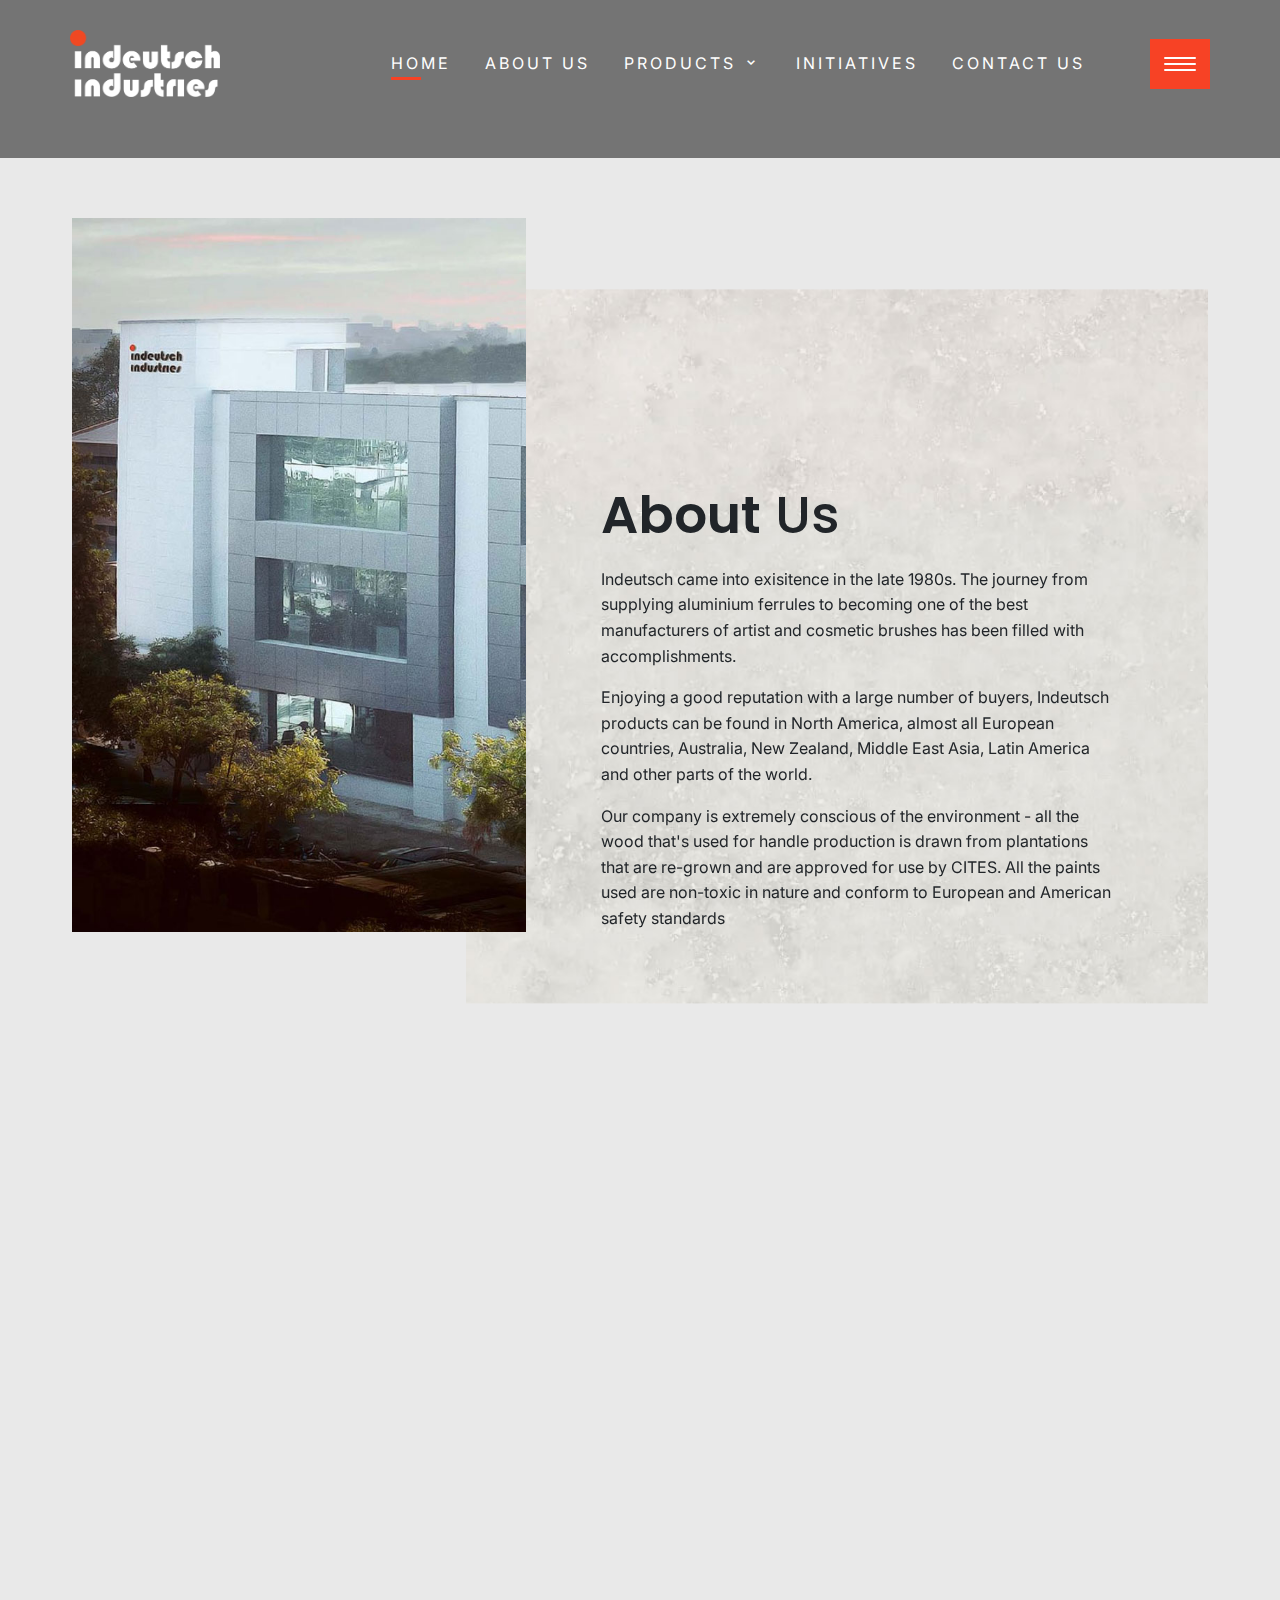
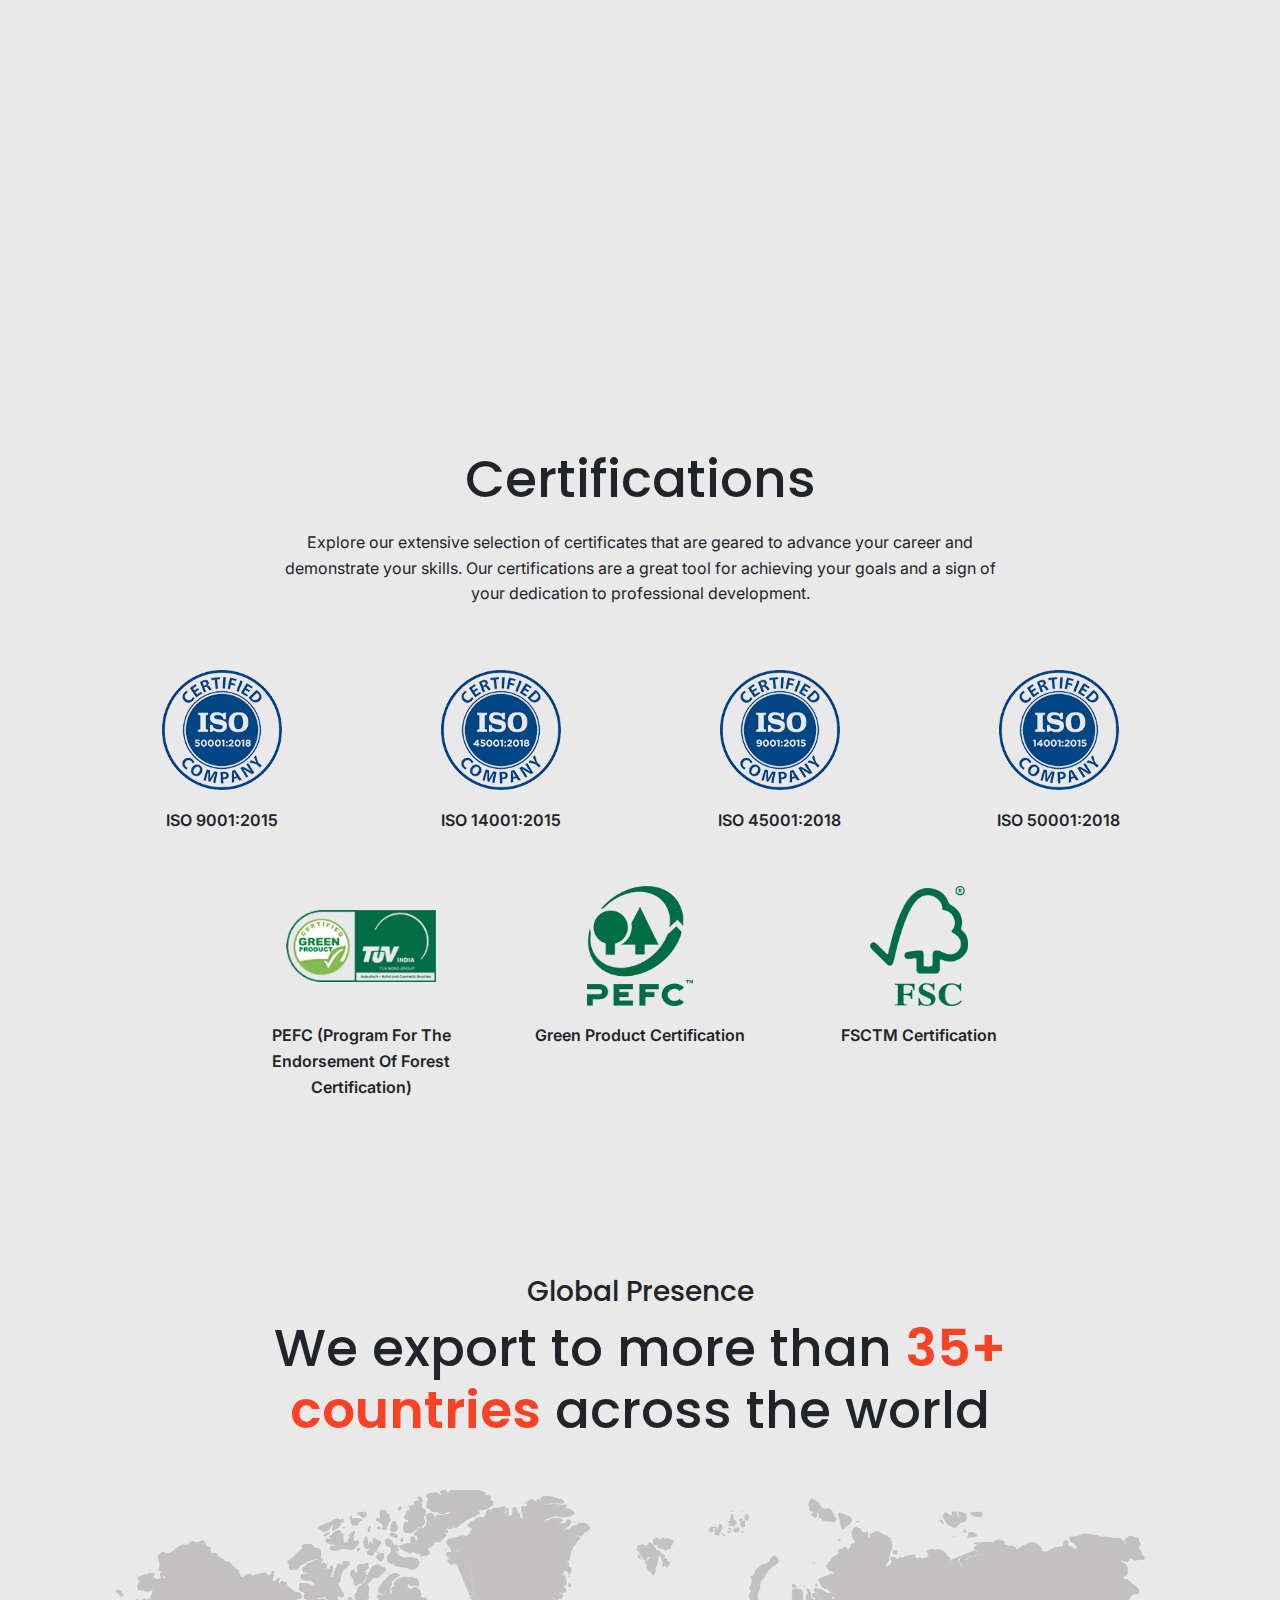
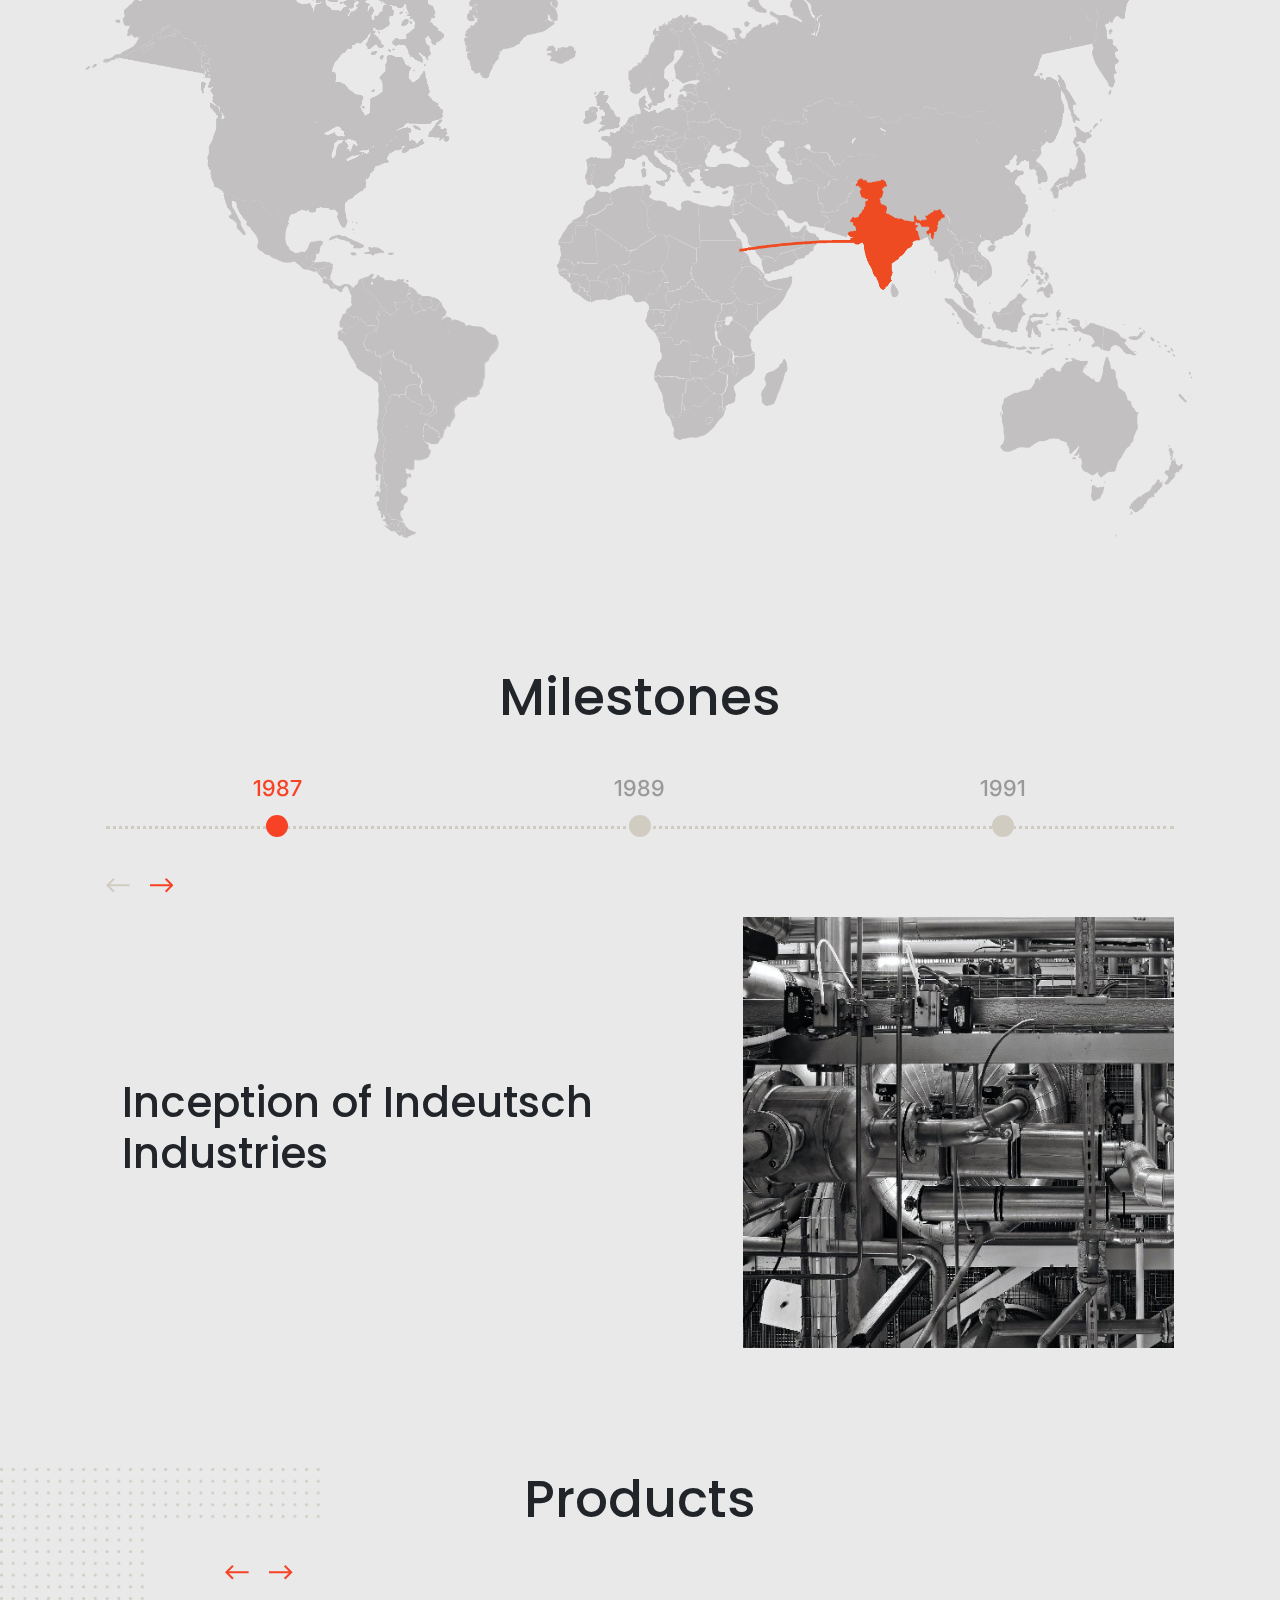
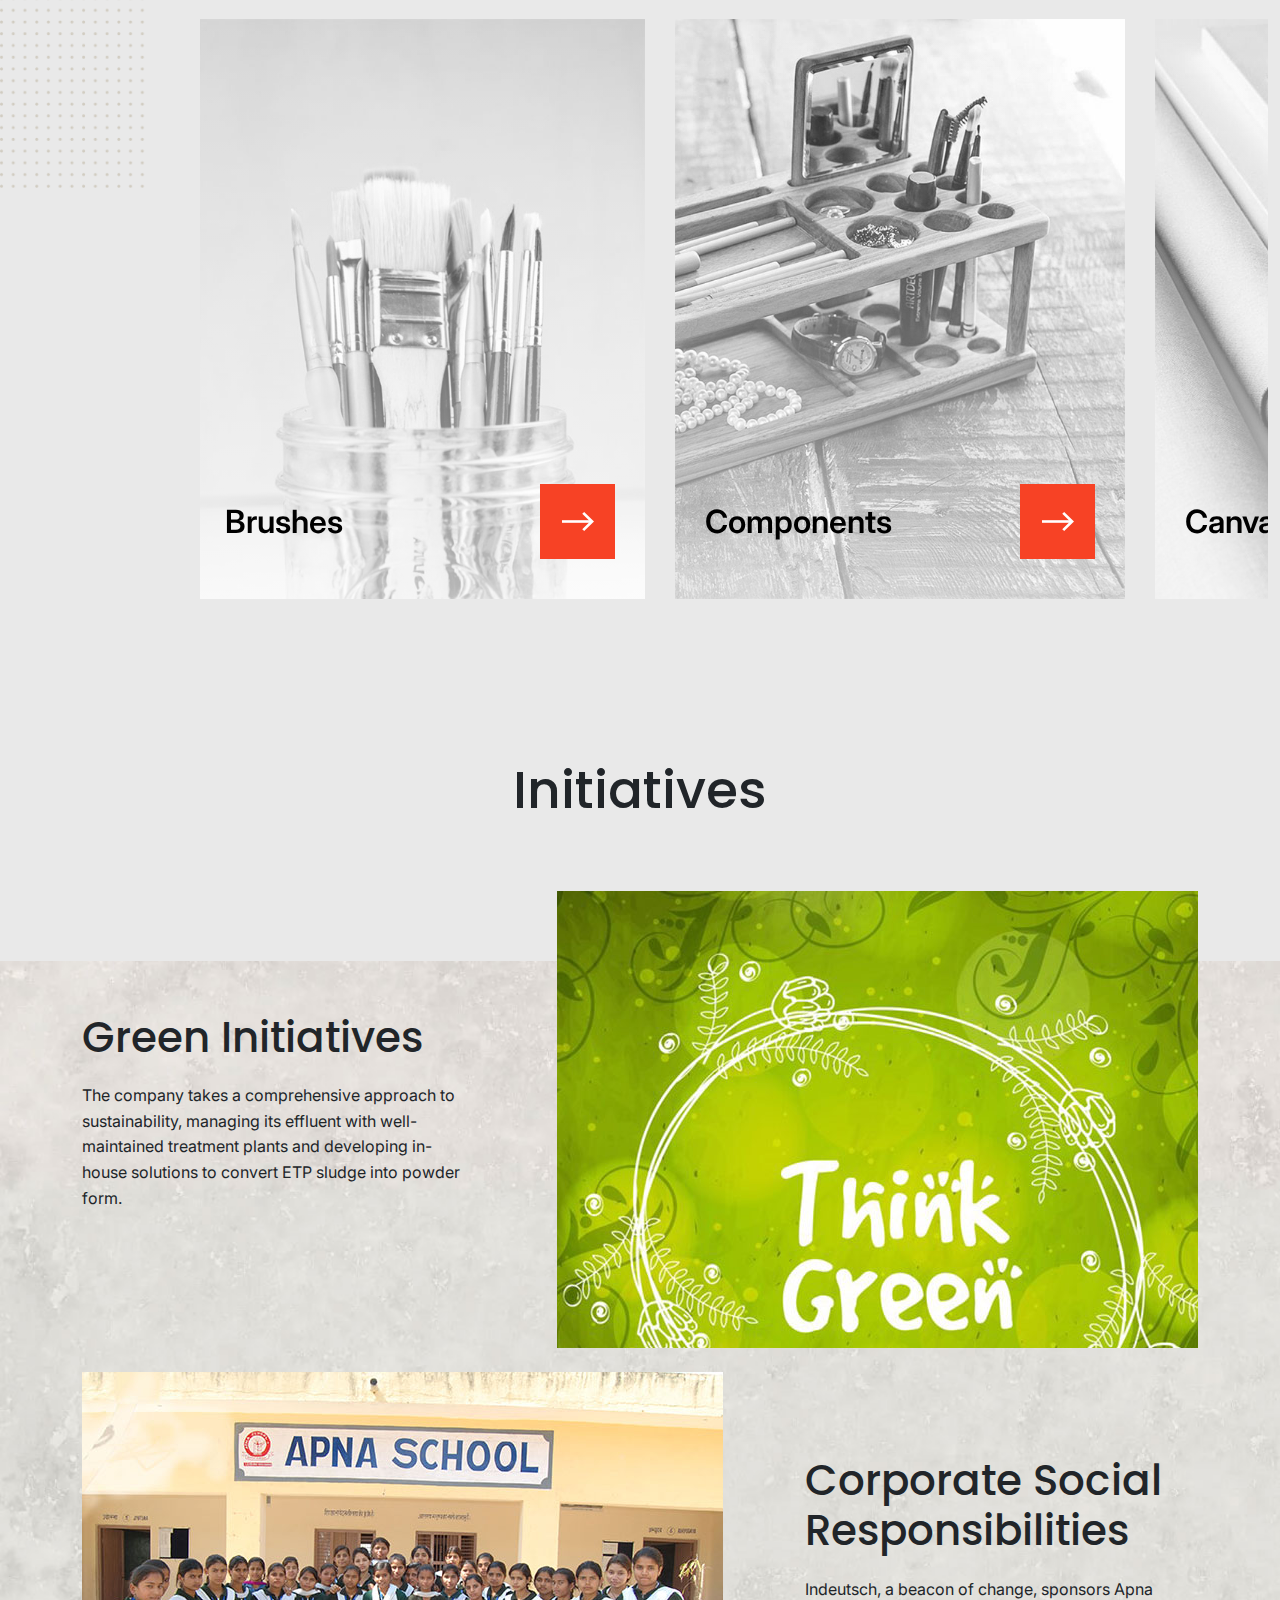
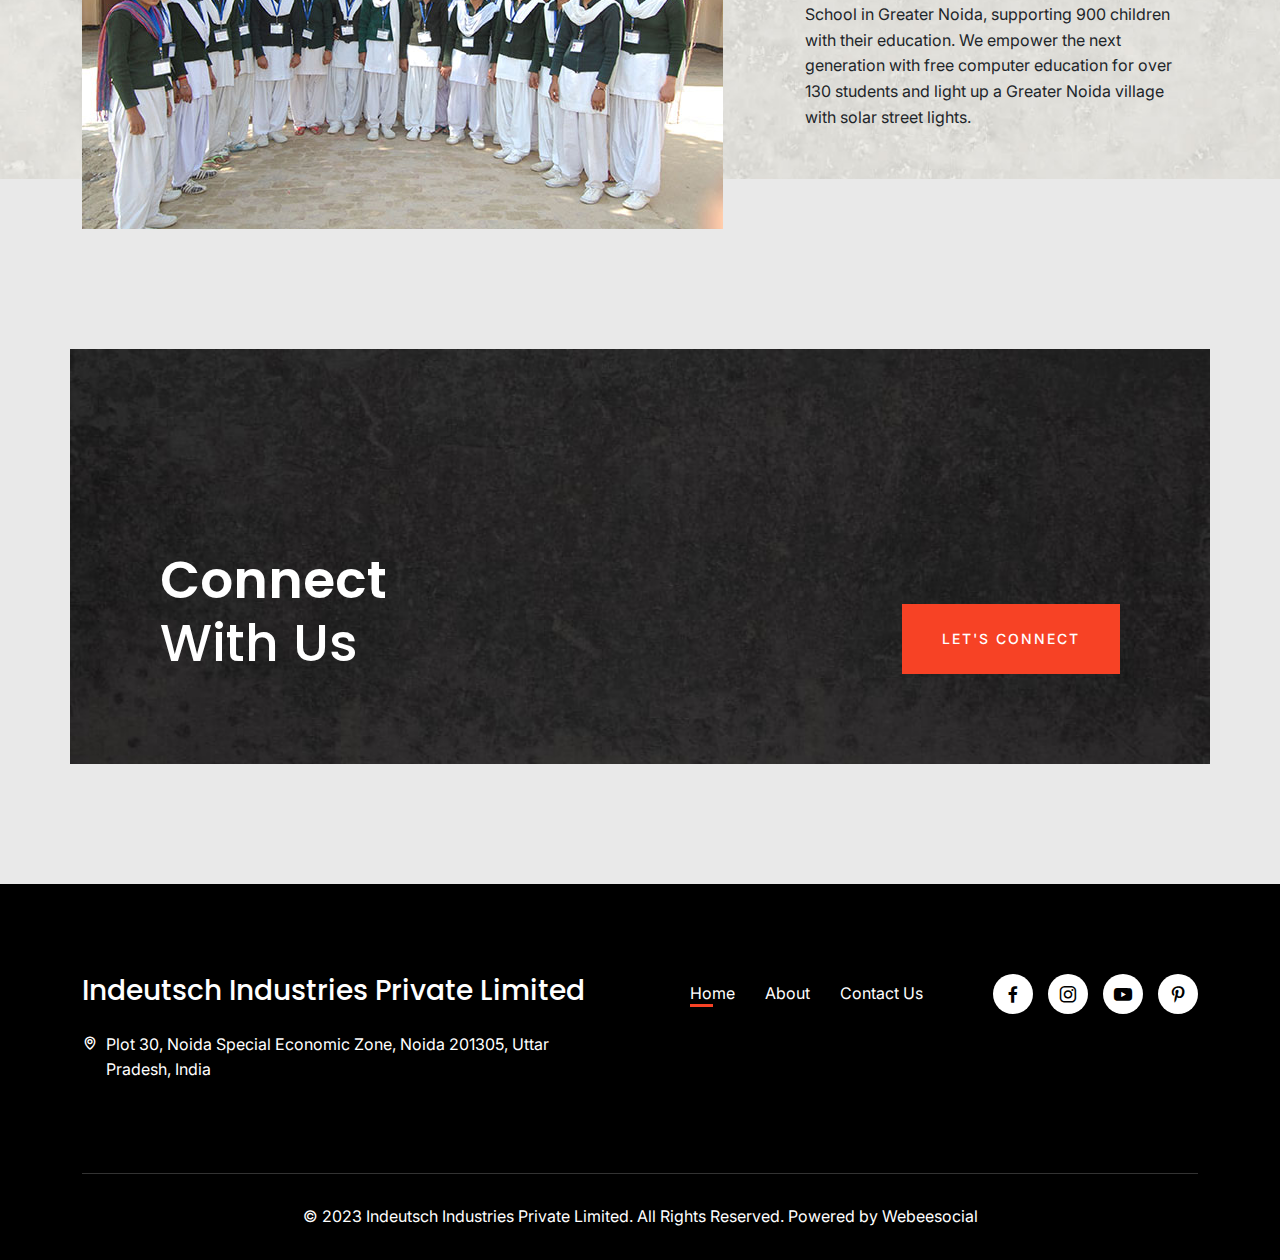
==== index.html @ 0ce848c9 "initial commit" ====
<!DOCTYPE html>
<html lang="en">
<head>
    <meta charset="UTF-8">
    <meta name="viewport" content="width=device-width, initial-scale=1.0">
    <title>Indeutsch</title>
    <meta name="description" content="">
    <meta name="keywords" content="">

    <!-- SOCIAL MEDIA META -->
    <meta property="og:description" content="Indeutsch">
    <meta property="og:image" content="">
    <meta property="og:site_name" content="Indeutsch">
    <meta property="og:title" content="Indeutsch">
    <meta property="og:type" content="website">
    <meta property="og:url" content="">

    <!-- FAVICON FILES -->
    <link href="ico/apple-touch-icon-144-precomposed.png" rel="apple-touch-icon" sizes="144x144">
    <link href="ico/apple-touch-icon-114-precomposed.png" rel="apple-touch-icon" sizes="114x114">
    <link href="ico/apple-touch-icon-72-precomposed.png" rel="apple-touch-icon" sizes="72x72">
    <link href="ico/apple-touch-icon-57-precomposed.png" rel="apple-touch-icon">
    <link href="ico/favicon.png" rel="shortcut icon">

    <!-- CSS FILES -->
    <link href='https://unpkg.com/boxicons@2.1.4/css/boxicons.min.css' rel='stylesheet'>
    <link rel="stylesheet" href="assets/css/fontawesome.min.css">
    <link rel="stylesheet" href="assets/css/odometer.min.css">
    <link rel="stylesheet" href="assets/css/fancybox.min.css">
    <link rel="stylesheet" href="assets/css/swiper.min.css">
    <link rel="stylesheet" href="assets/css/bootstrap.min.css">
    <link rel="stylesheet" href="assets/css/style.css">
    <link rel="stylesheet" href="assets/css/custom.css">

    <!-- Google Fonts -->
    <link href="https://fonts.googleapis.com/css2?family=Inter:wght@300;400;500;700;800&display=swap" rel="stylesheet">
    <link href="https://fonts.googleapis.com/css2?family=Poppins:wght@300;400;500;600;700&display=swap" rel="stylesheet">

</head>
<body class="alith-magic-cursor navbar-overlap">
    <!-- Preloader -->
    <div class="preloader d-none" id="preloader">
        <svg viewBox="0 0 1920 1080" preserveAspectRatio="none" version="1.1"><path d="M0,0 C305.333333,0 625.333333,0 960,0 C1294.66667,0 1614.66667,0 1920,0 L1920,1080 C1614.66667,1080 1294.66667,1080 960,1080 C625.333333,1080 305.333333,1080 0,1080 L0,0 Z"></path></svg>
        <div class="inner">
            <canvas class="progress-bar" id="progress-bar" width="200" height="200"></canvas>
            <figure><img src="assets/images/preloader.png" alt="Image"></figure>
            <small>Loading...</small>
        </div>
    </div>

    <!-- Page Transition -->
    <div class="page-transition">
        <svg viewBox="0 0 1920 1080" preserveAspectRatio="none" version="1.1"><path d="M0,0 C305.333333,0 625.333333,0 960,0 C1294.66667,0 1614.66667,0 1920,0 L1920,1080 C1614.66667,980 1294.66667,930 960,930 C625.333333,930 305.333333,980 0,1080 L0,0 Z"></path></svg>
    </div>

    <!-- Cursors -->
    <div class="cursor">
        <span class="play">
            <img src="assets/svg/cursor-play.svg" alt="Indeutsch">
            <span>Play</span>
        </span>
        <span class="drag">
            <img src="assets/svg/cursor-drag.svg" alt="Indeutsch">
            <span>Drag</span>
        </span>
        <span class="view">
            <img src="assets/svg/cursor-view.svg" alt="Indeutsch">
            <span>View</span>
        </span>
    </div>

        <!-- Page Main Body -->
        <div class="section-wrapper">

            <!-- Sidebar -->
            <aside class="sidebar-widget">
                <!-- SVG Full Page BG -->
                <svg viewBox="0 0 600 1080" preserveAspectRatio="none" version="1.1"><path d="M540,1080H0V0h540c0,179.85,0,359.7,0,539.54C540,719.7,540,899.85,540,1080z"></path></svg>

                <!-- Site Logo -->
                <figure class="logo"> <img src="assets/images/logo-light.png" alt="Image"></figure>
                
                <!-- Sidebar Content Body -->
                <div class="inner">

                    <!-- Sidebar Content Widget -->
                    <div class="widget">
                        <figure class="mb-5"><img src="assets/images/overview_profile.jpg" alt="Image"></figure>
                        <h5>Premier Private Label Manufacturer</h5>
                        <p>Indeutsch is an established manufacturing business that has been developing, producing, and supplying high-quality art and cosmetic products and components for the last 35 years.</p>
                    </div>

                    <!-- Sidebar Get In Touch -->
                    <div class="widget">
                        <h6 class="widget-title">Follow Us</h6>
                        <ul class="social_icons justify-content-end">
                            <li><a href="#"><i class='bx bxl-facebook'></i></a></li>
                            <li><a href="#"><i class='bx bxl-instagram'></i></a></li>
                            <li><a href="#"><i class='bx bxl-youtube' ></i></a></li>
                            <li><a href="#"><i class='bx bxl-pinterest-alt' ></i></a></li>
                        </ul>
                    </div>
                </div>

                <!-- Display On Mobile -->
                <div class="display-mobile">
                    <!-- Site Mobile Menu -->
                    <div class="site-menu">
                        <ul>
                            <li><a href="visit.html">Visit</a></li>
                            <li><a href="exhibitions.html">Exhibitions</a></li>
                            <li><a href="collections.html">Collections</a></li>
                            <li><a href="about.html">About</a></li>
                            <li><a href="contact.html">Contact</a></li>
                        </ul>
                    </div>
                </div>
            </aside>

            <!-- Header Navbar -->
            <header>
                <div class="container position-relative">
                    <nav class="navbar">
                    
                        <!-- Logo -->
                        <div class="logo">
                            <a href="index.html">
                                <img src="assets/images/logo-light.png" class="logo-light" alt="Image">
                                <img src="assets/images/logo-dark.png" class="logo-dark" alt="Image">
                            </a>
                        </div>
                        
                        <!-- Site Menu -->
                        <div class="site-menu text-sm-end">
                            <ul>
                                <li><a class="active" href="index.html">Home</a></li>
                                <li><a href="about.html">About Us</a></li>
                                <li class="site-dropdown"><a href="#">Products <span class="bx bx-chevron-down"></span></a>
                                    <div class="site-submenu">
                                       <ul>
                                        <li><a href="brushes.html">Brushes</a></li>
                                        <li><a href="components.html">Components</a></li>
                                        <li><a href="artistcanvas.html">Artist Canvas</a></li>
                                        <li><a href="printingcanvas.html">Printing Canvas</a></li>
                                        <li><a href="artaccessories.html">Art Accessories</a></li>
                                       </ul>
                                    </div>
                                </li>
                                <li><a href="Initiatives.html">Initiatives</a></li>
                                <li><a href="contact.html">Contact Us</a></li>
                            </ul>
                        </div>
    
                        <!-- Hamburger Menu -->
                        <div class="hamburger-menu">
                            <svg class="hamburger" width="30" height="30" viewBox="0 0 30 30">
                                <path class="line line-top" d="M0,9h30" />
                                <path class="line line-center" d="M0,15h30" />
                                <path class="line line-bottom" d="M0,21h30" />
                            </svg>
                        </div>
                    </nav>  
                </div>  
            </header>
            
            <!-- Hero Section -->
            <section>
                <div class="hero-video">
                    <video width="100%" playsinline="" autoplay="" muted="" loop="" poster=""><source src="assets/videos/demo2.mp4" type="video/mp4"></video>
                    <div class="bg-overlay opc_05"></div>
                    <div class="hero-content" data-scroll data-scroll-speed="-1">
                        <div class="container">
                            <svg width="580" height="400" class="svg-morph">
                                <path id="svg_morph" d="m261,30.4375c0,0 114,6 151,75c37,69 37,174 6,206.5625c-31,32.5625 -138,11.4375 -196,-19.5625c-58,-31 -86,-62 -90,-134.4375c12,-136.5625 92,-126.5625 129,-127.5625z" />
                            </svg>
                            <div class="hero-content-wrap">
                                <h2 class="title-big font-weight-300 mb-4">Premier Private <span class="d-lg-block">Label <b>Manufacturer</b></span></h2>
                                <h4 class="font-weight-300">Where technology transforms ideas into art.</h4>
                            </div>
                        </div>
                    </div>
                </div>
            </section>

            <!-- Overview Section -->
            <section class="overview-pin">
                <div class="container-fluid">
                    <div class="overview-sec">
                        <div class="overview-sec-wrap">
                            <div class="overview-sec-img">
                                <div class="overview-sec-img-profile">
                                    <figure class="mb-0">
                                        <img src="assets/images/overview_profile2.jpg" class="overview-cover" alt="Image">
                                    </figure>
                                </div>
                                <div class="overview-sec-bg-overlay"></div>
                                <div class="usp-counters">
                                    <ul class="list-style-none text-center">
                                        <li>
                                            <div>
                                                <h2><b>2.5</b> MILLION</h2>
                                                <h5>BRUSHES PER MONTH</h5>
                                            </div>
                                        </li>
                                        <li>
                                            <div>
                                                <h2><b>5</b> MILLION</h2>
                                                <h5>FERRULES PER MONTH</h5>
                                            </div>
                                        </li>
                                        <li>
                                            <div>
                                                <h2><b>0.2</b> MILLION</h2>
                                                <h5>LINEAR METERS OF CANVAS PRIMING PER MONTH</h5>
                                            </div>
                                        </li>
                                    </ul>
                                </div>
                            </div>
                            <div class="overview-sec-content">
                                <div class="overview-sec-content-bg"></div>
                                <div class="overview-sec-content-wrap">
                                    <h2 class="overview-sec-content-wrap-title title-wrap-20"><b>About</b> Us</h2>
                                    <div class="overview-sec-content-wrap-text">
                                        <p>Indeutsch came into exisitence in the late 1980s. The journey from supplying aluminium ferrules to becoming one of the best manufacturers of artist and cosmetic brushes has been filled with accomplishments.</p>
                                        <p>Enjoying a good reputation with a large number of buyers, Indeutsch products can be found in North America, almost all European countries, Australia, New Zealand, Middle East Asia, Latin America and other parts of the world. </p>
                                        <p class="mb-0">Our company is extremely conscious of the environment - all the wood that's used for handle production is drawn from plantations that are re-grown and are approved for use by CITES. All the paints used are non-toxic in nature and conform to European and American safety standards</p>
                                    </div>
                                </div>
                            </div>
                        </div>
                    </div>
                </div>
            </section>

            <!-- Certifications -->
            <section class="certifications-sec">
                <div class="container">
                    <div class="row">
                        <div class="col-xl-8 col-lg-9 col-md-10 mx-auto text-center title-wrap-20">
                            <h2 class="title-wrap-20">Certifications</h2>
                            <p>Explore our extensive selection of certificates that are geared to advance your career and demonstrate your skills. Our certifications are a great tool for achieving your goals and a sign of your dedication to professional development.</p>
                        </div>
                        <div class="col-12">
                            <ul class="certifications-icons list-style-none">

                                <!-- Certificate 1 -->
                                <li>
                                    <div class="certifications-icons-item">
                                        <img src="assets/images/certifications/certificate_1.png" alt="Certificate">
                                        <a class="certifications-btn" href="#" data-bs-toggle="modal" data-bs-target="#exampleModal" data-pdf-url="assets/pdf/ISO_9001_2015.pdf"><i class='bx bx-link-external'></i></a>
                                    </div>
                                    <div class="font-weight-600">ISO 9001:2015</div>
                                    <a class="custom-link certifications-btn-view d-md-none" href="#" data-bs-toggle="modal" data-bs-target="#exampleModal" data-pdf-url="assets/pdf/ISO_9001_2015.pdf">View</a>
                                </li>

                                <!-- Certificate 2 -->
                                <li>
                                    <div class="certifications-icons-item">
                                        <img src="assets/images/certifications/certificate_2.png" alt="Certificate">
                                        <a class="certifications-btn" href="#" data-bs-toggle="modal" data-bs-target="#exampleModal" data-pdf-url="assets/pdf/ISO_14001_2015.pdf"><i class='bx bx-link-external'></i></a>
                                    </div>
                                    <div class="font-weight-600">ISO 14001:2015</div>
                                    <a class="custom-link d-md-none" href="#" data-bs-toggle="modal" data-bs-target="#exampleModal" data-pdf-url="assets/pdf/ISO_14001_2015.pdf">View</a>
                                </li>

                                <!-- Certificate 3 -->
                                <li>
                                    <div class="certifications-icons-item">
                                        <img src="assets/images/certifications/certificate_3.png" alt="Certificate">
                                        <a class="certifications-btn" href="#" data-bs-toggle="modal" data-bs-target="#exampleModal" data-pdf-url="assets/pdf/ISO_45001_2018_NEW_CERTIFICATE_for_6_sites.pdf"><i class='bx bx-link-external'></i></a>
                                    </div>
                                    <div class="font-weight-600">ISO 45001:2018</div>
                                    <a class="custom-link d-md-none" href="#" data-bs-toggle="modal" data-bs-target="#exampleModal" data-pdf-url="assets/pdf/ISO_45001_2018_NEW_CERTIFICATE_for_6_sites.pdf">View</a>
                                </li>

                                <!-- Certificate 4 -->
                                <li>
                                    <div class="certifications-icons-item">
                                        <img src="assets/images/certifications/certificate_4.png" alt="Certificate">
                                        <a class="certifications-btn" href="#" data-bs-toggle="modal" data-bs-target="#exampleModal" data-pdf-url="assets/pdf/ENMS_715868-001.pdf"><i class='bx bx-link-external'></i></a>
                                    </div>
                                    <div class="font-weight-600">ISO 50001:2018</div>
                                    <a class="custom-link d-md-none" href="#" data-bs-toggle="modal" data-bs-target="#exampleModal" data-pdf-url="assets/pdf/ENMS_715868-001.pdf">View</a>
                                </li>

                                <!-- Certificate 5 -->
                                <li>
                                    <div class="certifications-icons-item">
                                        <img src="assets/images/certifications/certificate_5.png" alt="Certificate">
                                        <a class="certifications-btn" href="#" data-bs-toggle="modal" data-bs-target="#exampleModal" data-pdf-url="assets/pdf/Green_Product_Certificate-Indeutsch-05082023.pdf"><i class='bx bx-link-external'></i></a>
                                    </div>
                                    <div class="font-weight-600">PEFC (Program For The Endorsement Of Forest Certification)</div>
                                    <a class="custom-link d-md-none" href="#" data-bs-toggle="modal" data-bs-target="#exampleModal" data-pdf-url="assets/pdf/Green_Product_Certificate-Indeutsch-05082023.pdf">View</a>
                                </li>

                                <!-- Certificate 6 -->
                                <li>
                                    <div class="certifications-icons-item">
                                        <img src="assets/images/certifications/certificate_6.png" alt="Certificate">
                                        <a class="certifications-btn" href="#" data-bs-toggle="modal" data-bs-target="#exampleModal" data-pdf-url="assets/pdf/INDEUTSCH_PEFC_CERTIFICATE.pdf"><i class='bx bx-link-external'></i></a>
                                    </div>
                                    <div class="font-weight-600">Green Product Certification</div>
                                    <a class="custom-link d-md-none" href="#" data-bs-toggle="modal" data-bs-target="#exampleModal" data-pdf-url="assets/pdf/INDEUTSCH_PEFC_CERTIFICATE.pdf">View</a>
                                </li>

                                <!-- Certificate 7 -->
                                <li>
                                    <div class="certifications-icons-item">
                                        <img src="assets/images/certifications/certificate_7.png" alt="Certificate">
                                        <a class="certifications-btn" href="#" data-bs-toggle="modal" data-bs-target="#exampleModal" data-pdf-url="assets/pdf/Indeutsch_Industries_Private_Limited_FSC_COC_Certificate_13_6_2022.pdf"><i class='bx bx-link-external'></i></a>
                                    </div>
                                    <div class="font-weight-600">FSCTM Certification</div>
                                    <a class="custom-link d-md-none" href="#" data-bs-toggle="modal" data-bs-target="#exampleModal" data-pdf-url="assets/pdf/Indeutsch_Industries_Private_Limited_FSC_COC_Certificate_13_6_2022.pdf">View</a>
                                </li>
                            </ul>
                        </div>
                    </div>
                </div>
            </section>

            <!-- Global Presence -->
            <section class="sec-space pt-0">
                <div class="container">
                    <div class="row">
                        <div class="col-lg-9 col-md-10 mx-auto text-center title-wrap-40">
                            <h5>Global Presence</h5>
                            <h2>We export to more than <b class="text-accent">35+ countries</b> across the world</h2>
                        </div>
                        <div class="col-12 text-center">
                            <img src="assets/images/global_map.gif" width="1200" alt="Global Presence | Indeutsch">
                        </div>
                    </div>
                </div>
            </section>

            <!-- Milestones -->
            <section class="story-sec sec-space pt-0">
                <div class="container">
                    <div class="row">
                        <div class="col-12 text-center title-wrap-40">
                            <h2>Milestones</h2>
                        </div>
                    </div>
                    <div class="row">
                        <div class="col-12">
                            <!-- Story Slider -->
                            <div class="story-slider">
                                <div class="container">
                                    <div class="swiper story-years swiper-slider-overflow">
                                        <div class="swiper-wrapper">
                                            <div class="swiper-slide"><div>1987</div></div>
                                            <div class="swiper-slide"><div>1989</div></div>
                                            <div class="swiper-slide"><div>1991</div></div>
                                            <div class="swiper-slide"><div>1993</div></div>
                                            <div class="swiper-slide"><div>1995</div></div>
                                            <div class="swiper-slide"><div>1997</div></div>
                                            <div class="swiper-slide"><div>2002</div></div>
                                            <div class="swiper-slide"><div>2004</div></div>
                                            <div class="swiper-slide"><div>2009</div></div>
                                            <div class="swiper-slide"><div>2010</div></div>
                                            <div class="swiper-slide"><div>2014</div></div>
                                            <div class="swiper-slide"><div>2016</div></div>
                                            <div class="swiper-slide"><div>2017</div></div>
                                            <div class="swiper-slide"><div>2020</div></div>
                                            <div class="swiper-slide"><div>2022</div></div>
                                            <div class="swiper-slide"><div>2023</div></div>
                                        </div>
                                    </div>
                                    <div class="swiper story-slider-main swiper-slider-overflow">
                                        <div class="slider-nav-style">
                                            <div class="button-prev slide-left">
                                                <svg xmlns="http://www.w3.org/2000/svg" width="23.614" height="14.498" viewBox="0 0 23.614 14.498"><g id="Component_47_37" data-name="Component 47 – 37" transform="translate(1.414 0.707)">    <g id="Group_1246" data-name="Group 1246" transform="translate(302.271 44.042) rotate(180)"><path id="Path_5233" data-name="Path 5233" d="M4819.182-4136.214l-6.542-6.542,6.542-6.542" transform="translate(5114.91 -4105.256) rotate(180)" fill="none" stroke="#F74225" stroke-miterlimit="10" stroke-width="2"></path><path id="Path_5234" data-name="Path 5234" d="M302.266,37.5H280.607" transform="translate(-0.537)" fill="none" stroke="#F74225" stroke-width="2"></path></g></g></svg>
                                            </div>
                                            <div class="button-next slide-right">
                                                <svg xmlns="http://www.w3.org/2000/svg" width="23.614" height="14.498" viewBox="0 0 23.614 14.498">  <g id="Component_47_87" data-name="Component 47 – 87" transform="translate(22.2 13.791) rotate(180)">    <g id="Group_1246" data-name="Group 1246" transform="translate(302.271 44.042) rotate(180)">      <path id="Path_5233" data-name="Path 5233" d="M4819.182-4136.214l-6.542-6.542,6.542-6.542" transform="translate(5114.91 -4105.256) rotate(180)" fill="none" stroke="#F74225" stroke-miterlimit="10" stroke-width="2"></path>      <path id="Path_5234" data-name="Path 5234" d="M302.266,37.5H280.607" transform="translate(-0.537)" fill="none" stroke="#F74225" stroke-width="2"></path>    </g>  </g></svg>
                                            </div>
                                        </div>
                                        <div class="swiper-wrapper">
                                            <!-- 1987 -->
                                            <div class="swiper-slide">
                                                <div class="row align-items-center">
                                                    <div class="col-md-6">
                                                        <div class="story-slider-content ps-lg-3 text-center text-md-start">
                                                            <h3>Inception of Indeutsch Industries</h3>
                                                        </div>
                                                    </div>
                                                    <div class="col-md-1"></div>
                                                    <div class="col-md-5 text-md-end">
                                                        <img src="assets/images/story_year.jpg" alt="Indeutsch | Story Image">
                                                    </div>
                                                </div>
                                            </div>
                                            <!-- 1989 -->
                                            <div class="swiper-slide">
                                                <div class="row align-items-center">
                                                    <div class="col-md-6">
                                                        <div class="story-slider-content ps-lg-3 text-center text-md-start">
                                                            <h3 class="ps-md-3">Manufacturing of aluminium ferrules</h3>
                                                        </div>
                                                    </div>
                                                    <div class="col-md-1"></div>
                                                    <div class="col-md-5 text-md-end">
                                                        <img src="assets/images/story_year.jpg" alt="Indeutsch | Story Image">
                                                    </div>
                                                </div>
                                            </div>
                                            <!-- 1991 -->
                                            <div class="swiper-slide">
                                                <div class="row align-items-center">
                                                    <div class="col-md-6">
                                                        <div class="story-slider-content ps-lg-3 text-center text-md-start">
                                                            <h3 class="ps-md-3">Manufacturing of brass ferrules</h3>
                                                        </div>
                                                    </div>
                                                    <div class="col-md-1"></div>
                                                    <div class="col-md-5 text-md-end">
                                                        <img src="assets/images/story_year.jpg" alt="Indeutsch | Story Image">
                                                    </div>
                                                </div>
                                            </div>
                                            <!-- 1993 -->
                                            <div class="swiper-slide">
                                                <div class="row align-items-center">
                                                    <div class="col-md-6">
                                                        <div class="story-slider-content ps-lg-3 text-center text-md-start">
                                                            <h3 class="ps-md-3">Manufacturing of school brushes</h3>
                                                        </div>
                                                    </div>
                                                    <div class="col-md-1"></div>
                                                    <div class="col-md-5 text-md-end">
                                                        <img src="assets/images/story_year.jpg" alt="Indeutsch | Story Image">
                                                    </div>
                                                </div>
                                            </div>
                                            <!-- 1995 -->
                                            <div class="swiper-slide">
                                                <div class="row align-items-center">
                                                    <div class="col-md-6">
                                                        <div class="story-slider-content ps-lg-3 text-center text-md-start">
                                                            <h3 class="ps-md-3">Manufacturing of artist brushes</h3>
                                                        </div>
                                                    </div>
                                                    <div class="col-md-1"></div>
                                                    <div class="col-md-5 text-md-end">
                                                        <img src="assets/images/story_year.jpg" alt="Indeutsch | Story Image">
                                                    </div>
                                                </div>
                                            </div>
                                            <!-- 1997 -->
                                            <div class="swiper-slide">
                                                <div class="row align-items-center">
                                                    <div class="col-md-6">
                                                        <div class="story-slider-content ps-lg-3 text-center text-md-start">
                                                            <h3 class="ps-md-3">Manufacturing of cosmetic brushes</h3>
                                                        </div>
                                                    </div>
                                                    <div class="col-md-1"></div>
                                                    <div class="col-md-5 text-md-end">
                                                        <img src="assets/images/story_year.jpg" alt="Indeutsch | Story Image">
                                                    </div>
                                                </div>
                                            </div>
                                            <!-- 2002 -->
                                            <div class="swiper-slide">
                                                <div class="row align-items-center">
                                                    <div class="col-md-6">
                                                        <div class="story-slider-content ps-lg-3 text-center text-md-start">
                                                            <h3 class="ps-md-3">Legacy and Innovation</h3>
                                                            <ul class="list-style list-style-none list-style-spacing_0 mt-4">
                                                                <li class="font-size-md">Takeover of Grumbacher USA business</li>
                                                                <li class="font-size-md">Launch of Cotton Canvas products</li>
                                                            </ul>
                                                        </div>
                                                    </div>
                                                    <div class="col-md-1"></div>
                                                    <div class="col-md-5 text-md-end">
                                                        <img src="assets/images/story_year.jpg" alt="Indeutsch | Story Image">
                                                    </div>
                                                </div>
                                            </div>
                                            <!-- 2004 -->
                                            <div class="swiper-slide">
                                                <div class="row align-items-center">
                                                    <div class="col-md-6">
                                                        <div class="story-slider-content ps-lg-3 text-center text-md-start">
                                                            <h3 class="ps-md-3">Commissioned high grade Interlocked Artist Brushes</h3>
                                                        </div>
                                                    </div>
                                                    <div class="col-md-1"></div>
                                                    <div class="col-md-5 text-md-end">
                                                        <img src="assets/images/story_year.jpg" alt="Indeutsch | Story Image">
                                                    </div>
                                                </div>
                                            </div>
                                            <!-- 2009 -->
                                            <div class="swiper-slide">
                                                <div class="row align-items-center">
                                                    <div class="col-md-6">
                                                        <div class="story-slider-content ps-lg-3 text-center text-md-start">
                                                            <h3 class="ps-md-3">Elevating Artistry</h3>
                                                            <ul class="list-style list-style-none list-style-spacing_0 mt-4">
                                                                <li class="font-size-md">Introduction of Linen Canvas</li>
                                                                <li class="font-size-md">Introduced Brass lacquered ferrules</li>
                                                            </ul>
                                                        </div>
                                                    </div>
                                                    <div class="col-md-1"></div>
                                                    <div class="col-md-5 text-md-end">
                                                        <img src="assets/images/story_year.jpg" alt="Indeutsch | Story Image">
                                                    </div>
                                                </div>
                                            </div>
                                            <!-- 2010-->
                                            <div class="swiper-slide">
                                                <div class="row align-items-center">
                                                    <div class="col-md-6">
                                                        <div class="story-slider-content ps-lg-3 text-center text-md-start">
                                                            <h3 class="ps-md-3">Development of Spline Stretched Canvas</h3>
                                                        </div>
                                                    </div>
                                                    <div class="col-md-1"></div>
                                                    <div class="col-md-5 text-md-end">
                                                        <img src="assets/images/story_year.jpg" alt="Indeutsch | Story Image">
                                                    </div>
                                                </div>
                                            </div>
                                            <!-- 2014 -->
                                            <div class="swiper-slide">
                                                <div class="row align-items-center">
                                                    <div class="col-md-6">
                                                        <div class="story-slider-content ps-lg-3 text-center text-md-start">
                                                            <h3 class="ps-md-3">Commenced brush bag/cases & Apron</h3>
                                                        </div>
                                                    </div>
                                                    <div class="col-md-1"></div>
                                                    <div class="col-md-5 text-md-end">
                                                        <img src="assets/images/story_year.jpg" alt="Indeutsch | Story Image">
                                                    </div>
                                                </div>
                                            </div>
                                            <!-- 2016 -->
                                            <div class="swiper-slide">
                                                <div class="row align-items-center">
                                                    <div class="col-md-6">
                                                        <div class="story-slider-content ps-lg-3 text-center text-md-start">
                                                            <h3 class="ps-md-3">Commissioned in house product testing laboratory</h3>
                                                        </div>
                                                    </div>
                                                    <div class="col-md-1"></div>
                                                    <div class="col-md-5 text-md-end">
                                                        <img src="assets/images/story_year.jpg" alt="Indeutsch | Story Image">
                                                    </div>
                                                </div>
                                            </div>
                                            <!-- 2017 -->
                                            <div class="swiper-slide">
                                                <div class="row align-items-center">
                                                    <div class="col-md-6">
                                                        <div class="story-slider-content ps-lg-3 text-center text-md-start">
                                                            <h3 class="ps-md-3">Launched Painting knives</h3>
                                                        </div>
                                                    </div>
                                                    <div class="col-md-1"></div>
                                                    <div class="col-md-5 text-md-end">
                                                        <img src="assets/images/story_year.jpg" alt="Indeutsch | Story Image">
                                                    </div>
                                                </div>
                                            </div>
                                            <!-- 2020-->
                                            <div class="swiper-slide">
                                                <div class="row align-items-center">
                                                    <div class="col-md-6">
                                                        <div class="story-slider-content ps-lg-3 text-center text-md-start">
                                                            <h3 class="ps-md-3">Manufacturing of wooden products for Dental industry</h3>
                                                        </div>
                                                    </div>
                                                    <div class="col-md-1"></div>
                                                    <div class="col-md-5 text-md-end">
                                                        <img src="assets/images/story_year.jpg" alt="Indeutsch | Story Image">
                                                    </div>
                                                </div>
                                            </div>
                                            <!-- 2022-->
                                            <div class="swiper-slide">
                                                <div class="row align-items-center">
                                                    <div class="col-md-6">
                                                        <div class="story-slider-content ps-lg-3 text-center text-md-start">
                                                            <h3 class="ps-md-3">Journey of Achievements</h3>
                                                            <ul class="list-style list-style-none list-style-spacing_0 mt-4">
                                                                <li class="font-size-md">Manufacturing of metal components for Cosmetic industry</li>
                                                                <li class="font-size-md">Manufacturing of wooden components for home furnishing industry</li>
                                                                <li class="font-size-md">Manufacturing of Brush Wraps, Tote Bags & wooden easels</li>
                                                            </ul>
                                                        </div>
                                                    </div>
                                                    <div class="col-md-1"></div>
                                                    <div class="col-md-5 text-md-end">
                                                        <img src="assets/images/story_year.jpg" alt="Indeutsch | Story Image">
                                                    </div>
                                                </div>
                                            </div>
                                             <!-- 2023-->
                                            <div class="swiper-slide">
                                                <div class="row align-items-center">
                                                    <div class="col-md-6">
                                                        <div class="story-slider-content ps-lg-3 text-center text-md-start">
                                                            <h3 class="ps-md-3">Innovative Milestones</h3>
                                                            <ul class="list-style list-style-none font-size-md list-style-spacing_0 mt-4">
                                                                <li>Started manufacturing of metal products for dental Industry</li>
                                                                <li>Introduced water color canvas</li>
                                                            </ul>
                                                        </div>
                                                    </div>
                                                    <div class="col-md-1"></div>
                                                    <div class="col-md-5 text-md-end">
                                                        <img src="assets/images/story_year.jpg" alt="Indeutsch | Story Image">
                                                    </div>
                                                </div>
                                            </div> 
                                        </div>
                                    </div>
                                </div>
                            </div>
                        </div>
                    </div>
                </div>
            </section>

            <!-- Products -->
            <section class="pro_sec sec-space pt-0">
                <div class="container-fluid">
                    <div class="row">
                        <div class="col-12 text-center title-wrap-20">
                            <h2>Products</h2>
                        </div>
                        <div class="col-12">
                            <div class="swiper pro_slider">
                                <div class="slider-nav-style pt-0">
                                    <div class="button-prev slide-left">
                                        <svg xmlns="http://www.w3.org/2000/svg" width="23.614" height="14.498" viewBox="0 0 23.614 14.498"><g id="Component_47_37" data-name="Component 47 – 37" transform="translate(1.414 0.707)">    <g id="Group_1246" data-name="Group 1246" transform="translate(302.271 44.042) rotate(180)"><path id="Path_5233" data-name="Path 5233" d="M4819.182-4136.214l-6.542-6.542,6.542-6.542" transform="translate(5114.91 -4105.256) rotate(180)" fill="none" stroke="#F74225" stroke-miterlimit="10" stroke-width="2"></path><path id="Path_5234" data-name="Path 5234" d="M302.266,37.5H280.607" transform="translate(-0.537)" fill="none" stroke="#F74225" stroke-width="2"></path></g></g></svg>
                                    </div>
                                    <div class="button-next slide-right">
                                        <svg xmlns="http://www.w3.org/2000/svg" width="23.614" height="14.498" viewBox="0 0 23.614 14.498">  <g id="Component_47_87" data-name="Component 47 – 87" transform="translate(22.2 13.791) rotate(180)">    <g id="Group_1246" data-name="Group 1246" transform="translate(302.271 44.042) rotate(180)">      <path id="Path_5233" data-name="Path 5233" d="M4819.182-4136.214l-6.542-6.542,6.542-6.542" transform="translate(5114.91 -4105.256) rotate(180)" fill="none" stroke="#F74225" stroke-miterlimit="10" stroke-width="2"></path>      <path id="Path_5234" data-name="Path 5234" d="M302.266,37.5H280.607" transform="translate(-0.537)" fill="none" stroke="#F74225" stroke-width="2"></path></g></g></svg>
                                    </div>
                                </div>
                                <div class="swiper-wrapper">
                                    <div class="swiper-slide cursor-view">
                                        <a href="#" class="pro_slider-item">
                                            <div class="pro_slider-item-overlay"></div>
                                            <div class="pro_slider-item-product_img">
                                                <img src="assets/images/product_img1.jpg" alt="Products Image">
                                            </div>
                                            <div class="pro_slider-item-content">
                                                <div class="pro_slider-item-title">Brushes</div>
                                                <div class="pro_slider-item-btn"><img src="assets/svg/right-arrow-white.svg" alt="Right Arrow"></div>
                                            </div>
                                        </a>
                                    </div>
                                    <div class="swiper-slide cursor-view">
                                        <a href="#" class="pro_slider-item">
                                            <div class="pro_slider-item-overlay"></div>
                                            <div class="pro_slider-item-product_img">
                                                <img src="assets/images/product_img2.jpg" alt="Products Image">
                                            </div>
                                            <div class="pro_slider-item-content">
                                                <div class="pro_slider-item-title">Components</div>
                                                <div class="pro_slider-item-btn"><img src="assets/svg/right-arrow-white.svg" alt="Right Arrow"></div>
                                            </div>
                                        </a>
                                    </div>
                                    <div class="swiper-slide cursor-view">
                                        <a href="#" class="pro_slider-item">
                                            <div class="pro_slider-item-overlay"></div>
                                            <div class="pro_slider-item-product_img">
                                                <img src="assets/images/product_img3.jpg" alt="Products Image">
                                            </div>
                                            <div class="pro_slider-item-content">
                                                <div class="pro_slider-item-title">Canvases</div>
                                                <div class="pro_slider-item-btn"><img src="assets/svg/right-arrow-white.svg" alt="Right Arrow"></div>
                                            </div>
                                        </a>
                                    </div>
                                    <div class="swiper-slide cursor-view">
                                        <a href="#" class="pro_slider-item">
                                            <div class="pro_slider-item-overlay"></div>
                                            <div class="pro_slider-item-product_img">
                                                <img src="assets/images/product_img4.jpg" alt="Products Image">
                                            </div>
                                            <div class="pro_slider-item-content">
                                                <div class="pro_slider-item-title">Art Accessories</div>
                                                <div class="pro_slider-item-btn"><img src="assets/svg/right-arrow-white.svg" alt="Right Arrow"></div>
                                            </div>
                                        </a>
                                    </div>
                                </div>
                            </div>
                        </div>
                    </div>
                </div>
            </section>

            <!-- Initiatives -->
            <section class="sec-space pt-0">
                <div class="init_sec-title text-center">
                    <h2>Initiatives</h2>
                </div>
                <div class="init_sec">
                    <div class="container">
                        <div class="row align-items-center">
                            <div class="col-md-5 spacing-r-md-70" data-scroll data-scroll-speed="1">
                                <h3 class="title-wrap-20">Green Initiatives</h3>
                                <p>The company takes a comprehensive approach to sustainability, managing its effluent with well-maintained treatment plants and developing in-house solutions to convert ETP sludge into powder form.</p>
                            </div>
                            <div class="col-md-7">
                                <div data-scroll data-scroll-speed="1">
                                    <img src="./assets/images/green-iniative.jpg" alt="corporate"/>
                                </div>
                            </div>
                        </div>
                        <div class="row align-items-center mt-4">
                            <div class="col-md-7">
                                <div data-scroll data-scroll-speed="1">
                                   <img src="./assets/images/corporate.jpg" alt="corporate" width="100%"/>
                                </div>
                            </div>
                            <div class="col-md-5 spacing-l-md-70" data-scroll data-scroll-speed="1">
                                <h3 class="title-wrap-20">Corporate Social Responsibilities</h3>
                                <p>Indeutsch, a beacon of change, sponsors Apna School in Greater Noida, supporting 900 children with their education. We empower the next generation with free computer education for over 130 students and light up a Greater Noida village with solar street lights.</p>
                            </div>
                        </div>
                    </div>
                </div>
            </section>

            <!-- Contact Us -->
            <section class="sec-space pt-0">
                <div class="container">
                    <div class="row">
                        <div class="footer-connect" data-scroll data-scroll-speed="1">
                            <div>
                                <h2 class="text-white mb-0"><b>Connect</b> With Us</h2>
                            </div>
                            <div class="footer-connect-right">
                                <a href="#" class="custom-button custom-button-bg-white">Let's Connect</a>
                            </div>
                        </div>
                    </div>
                </div>
            </section>

            <!-- Footer -->
            <footer class="site_footer">
                <div class="container">
                    <div class="row">
                        <div class="col-md-6">
                            <h5 class="mb-4">Indeutsch Industries Private Limited</h5>
                            <div class="d-flex"><span class="me-2"><i class='bx bx-map'></i></span><span class="d-flex site_footer-text">Plot 30, Noida Special Economic Zone, Noida 201305, Uttar Pradesh, India</span></div>
                        </div>
                        <div class="col-md-6">
                            <div class="site_footer-right">
                                <ul class="footer_nav">
                                    <li><a class="active" href="#">Home</a></li>
                                    <li><a href="about.html">About</a></li>
                                    <li><a href="contact.html">Contact Us</a></li>
                                </ul>
                                <ul class="social_icons justify-content-end">
                                    <li><a href="#"><i class='bx bxl-facebook'></i></a></li>
                                    <li><a href="#"><i class='bx bxl-instagram'></i></a></li>
                                    <li><a href="#"><i class='bx bxl-youtube' ></i></a></li>
                                    <li><a href="#"><i class='bx bxl-pinterest-alt' ></i></a></li>
                                </ul>
                            </div>
                        </div>
                    </div>
                    <div class="row">
                        <div class="col-12">
                            <div class="copyright text-center">© 2023 Indeutsch Industries Private Limited. All Rights Reserved. Powered by <a href="#">Webeesocial</a></div>
                        </div>
                    </div>
                </div>
            </footer>
        </div>
    <!-- Certificate Modal 1 -->
    <div class="modal fade" id="exampleModal" tabindex="-1" aria-labelledby="exampleModalLabel" aria-hidden="true">
        <div class="modal-dialog">
            <div class="modal-content">
                <button type="button" class="modal-close" data-bs-dismiss="modal" aria-label="Close"><i class='bx bx-x'></i></button>
                <div class="modal-body">
                    <iframe id="pdfViewer" style="width:600px; height:500px;" frameborder="0"></iframe>
                </div>
            </div>
        </div>
    </div>

    <!-- JS Files -->
    <script src="assets/js/jquery.min.js"></script>
    <script src="assets/js/bootstrap.min.js"></script>
    <script src="assets/js/gsap.min.js"></script>
    <script src="assets/js/locomotive-scroll.min.js"></script>
    <script src="assets/js/ScrollTrigger.min.js"></script>
    <script src="assets/js/kinetic-slider.js"></script>
    <script src="assets/js/fancybox.min.js"></script>
    <script src="assets/js/odometer.min.js"></script>
    <script src="assets/js/swiper.min.js"></script>
    <script src="assets/js/script.js"></script>
    <script src="assets/js/demo-script.js"></script>

</body>
</html>
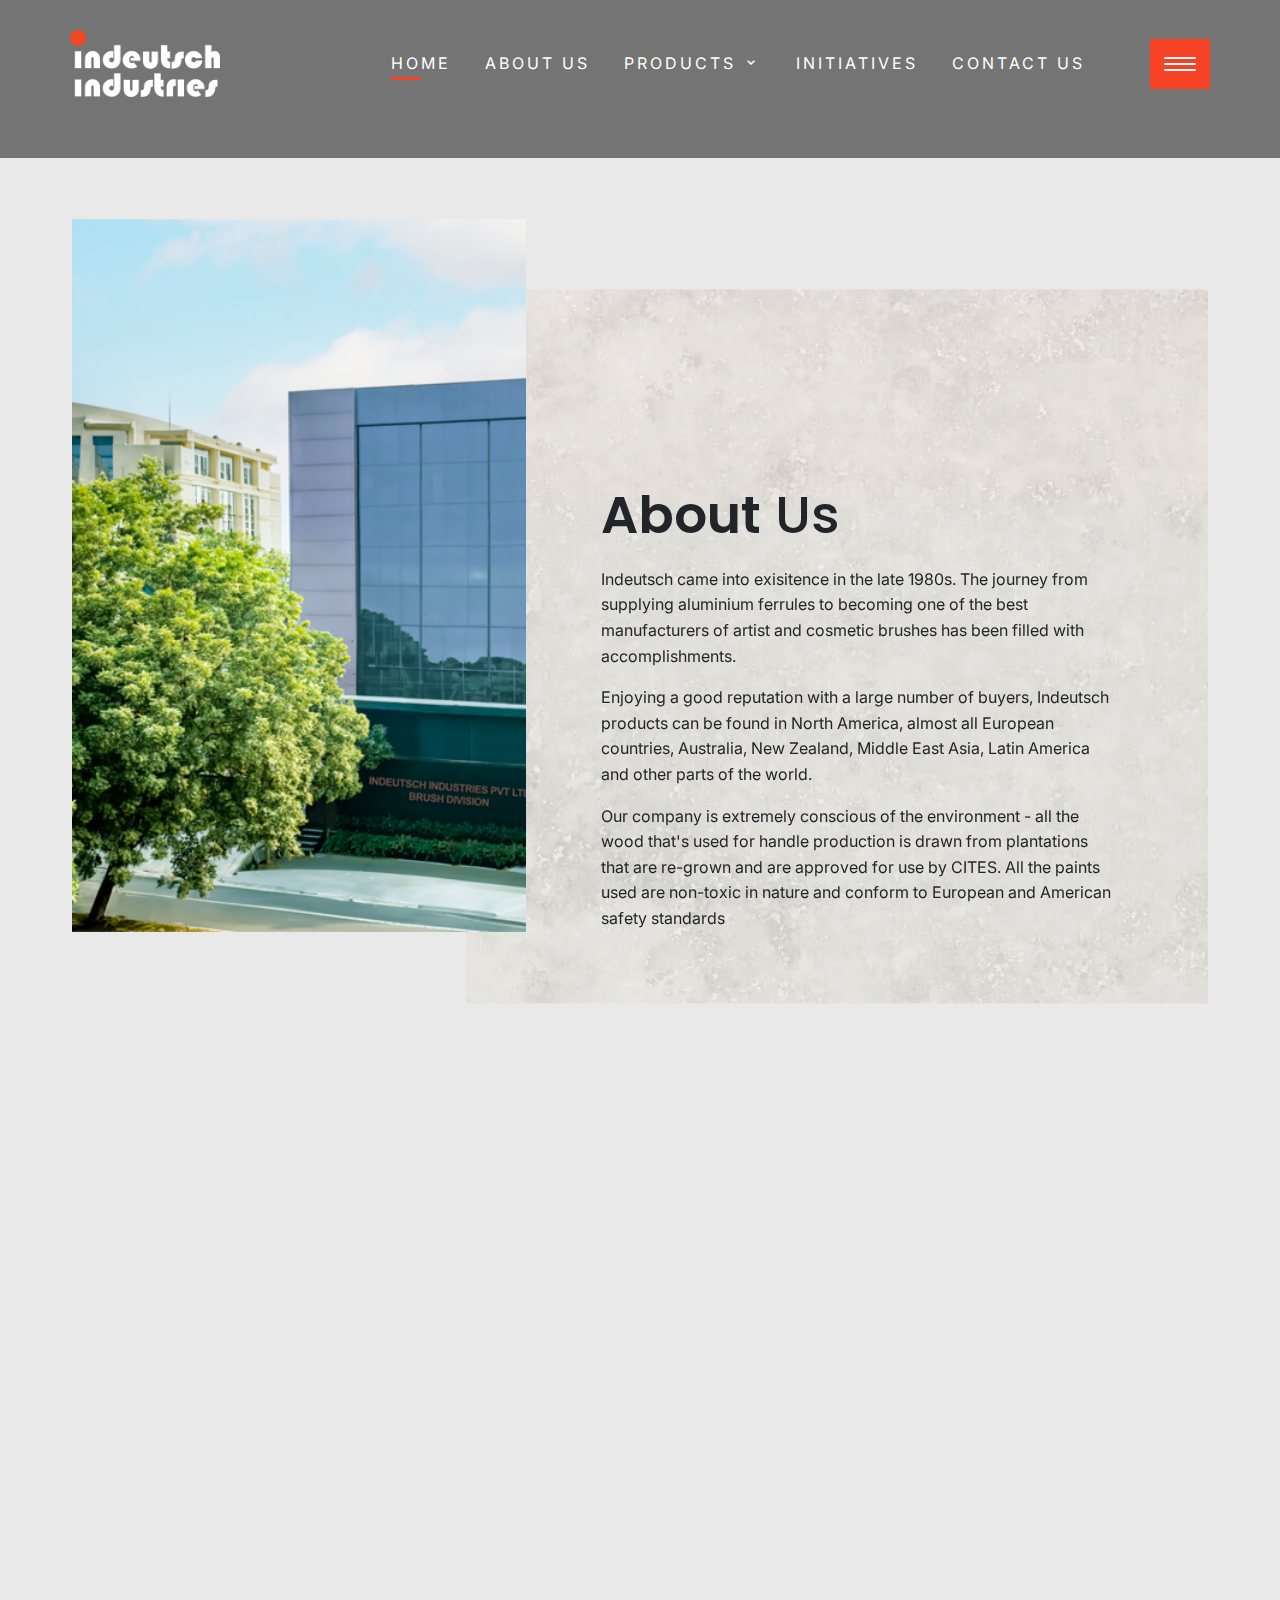
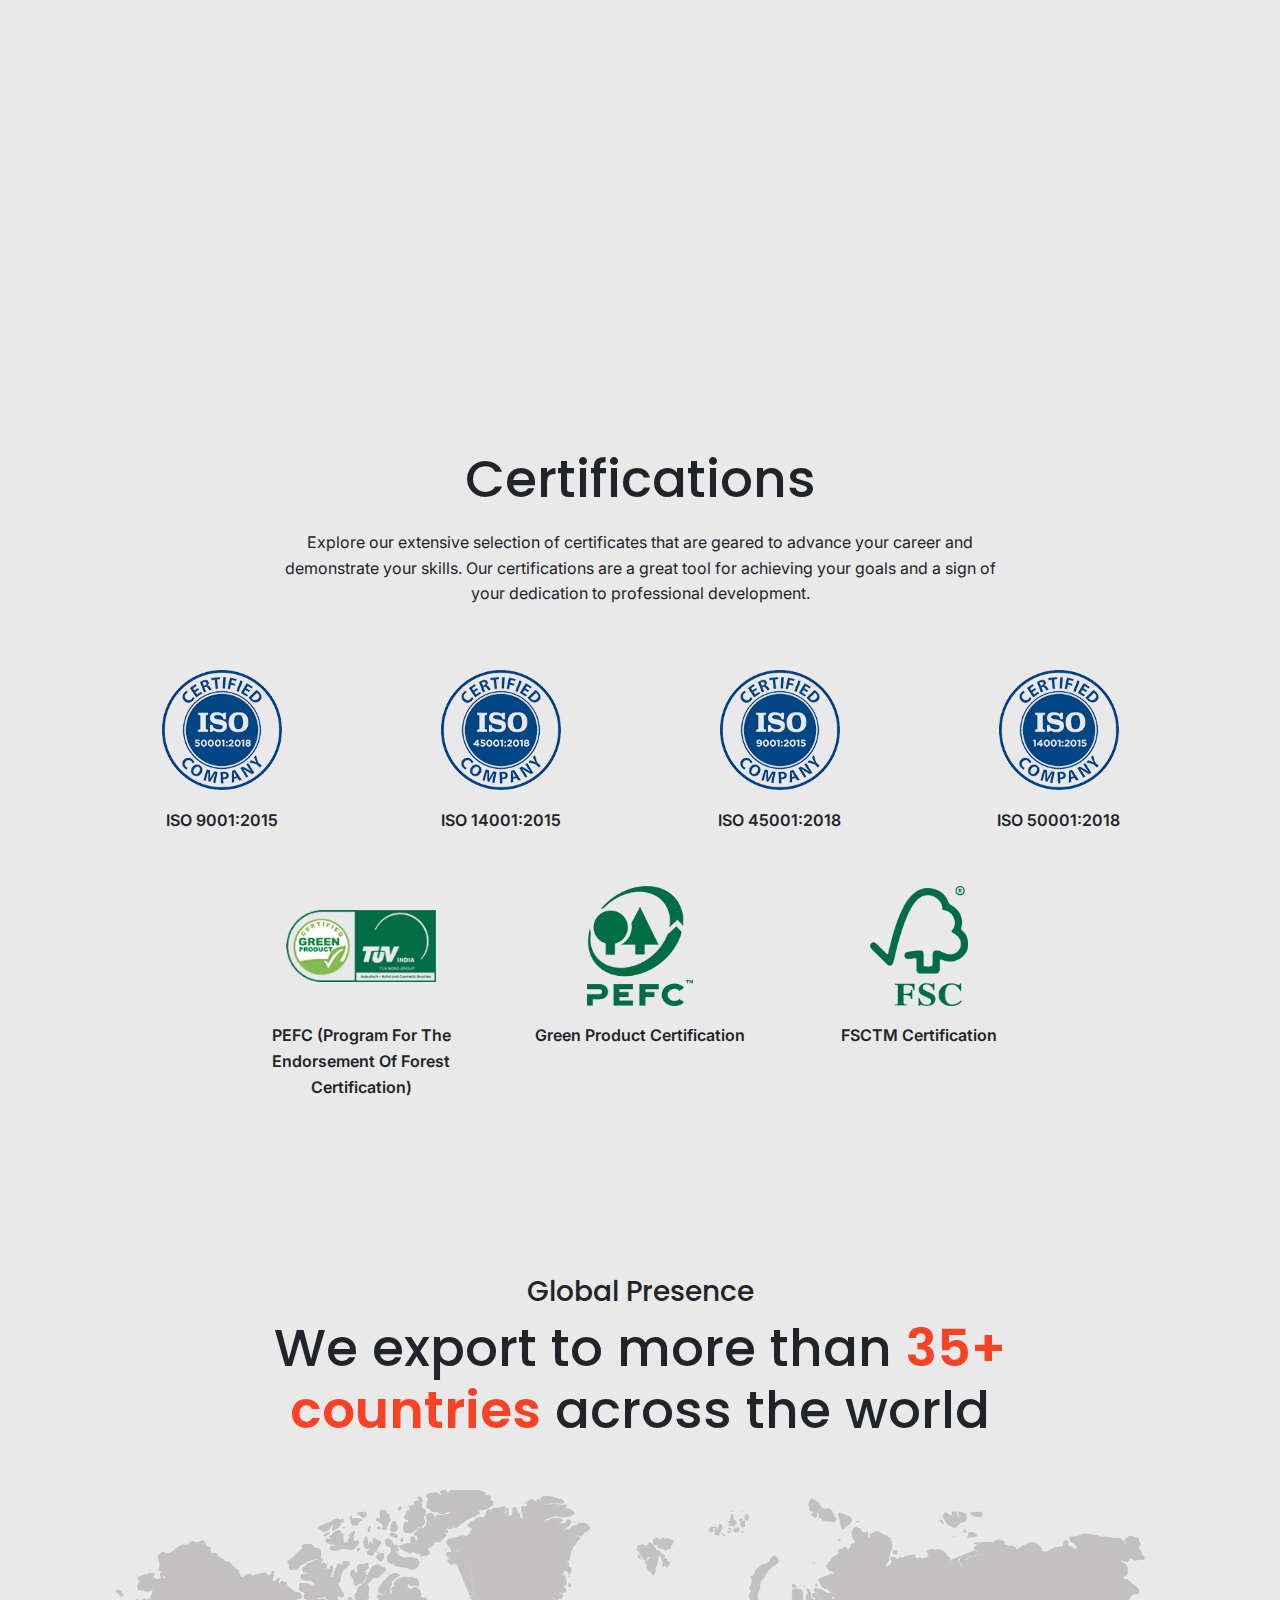
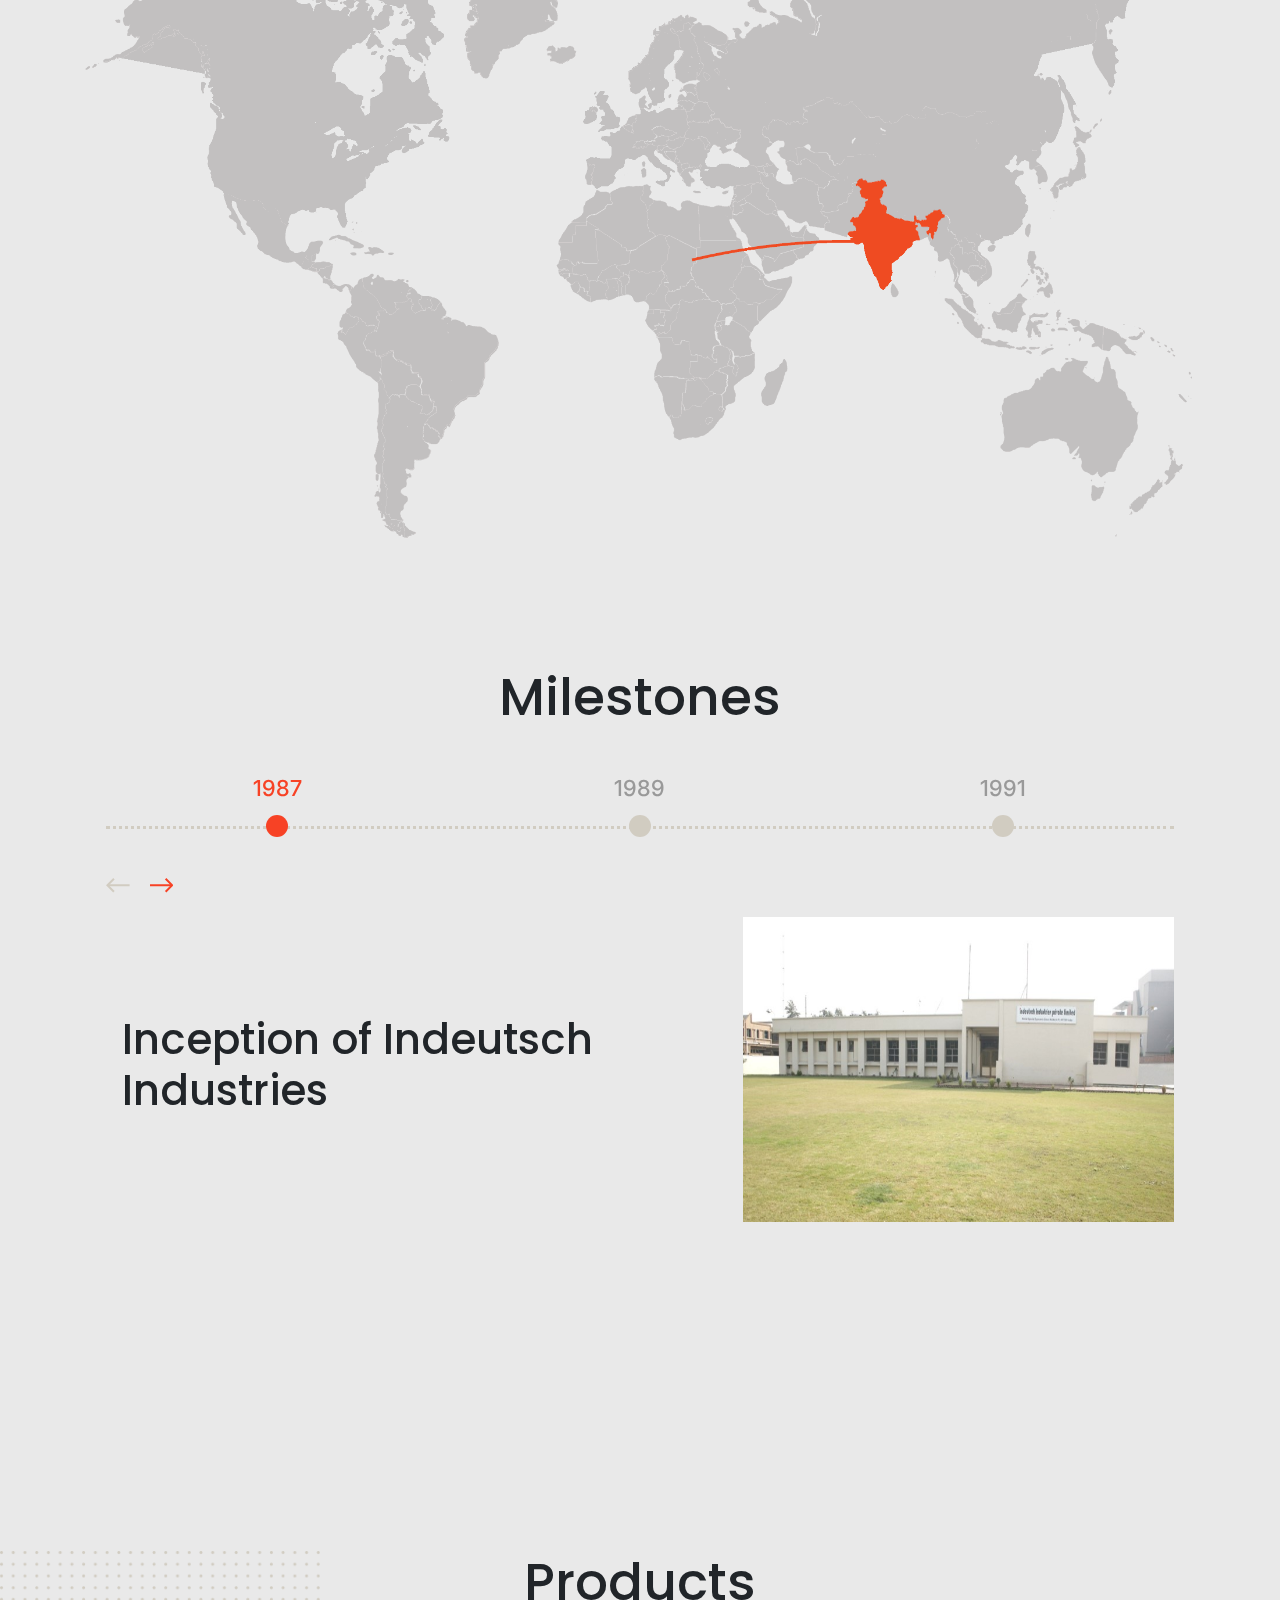
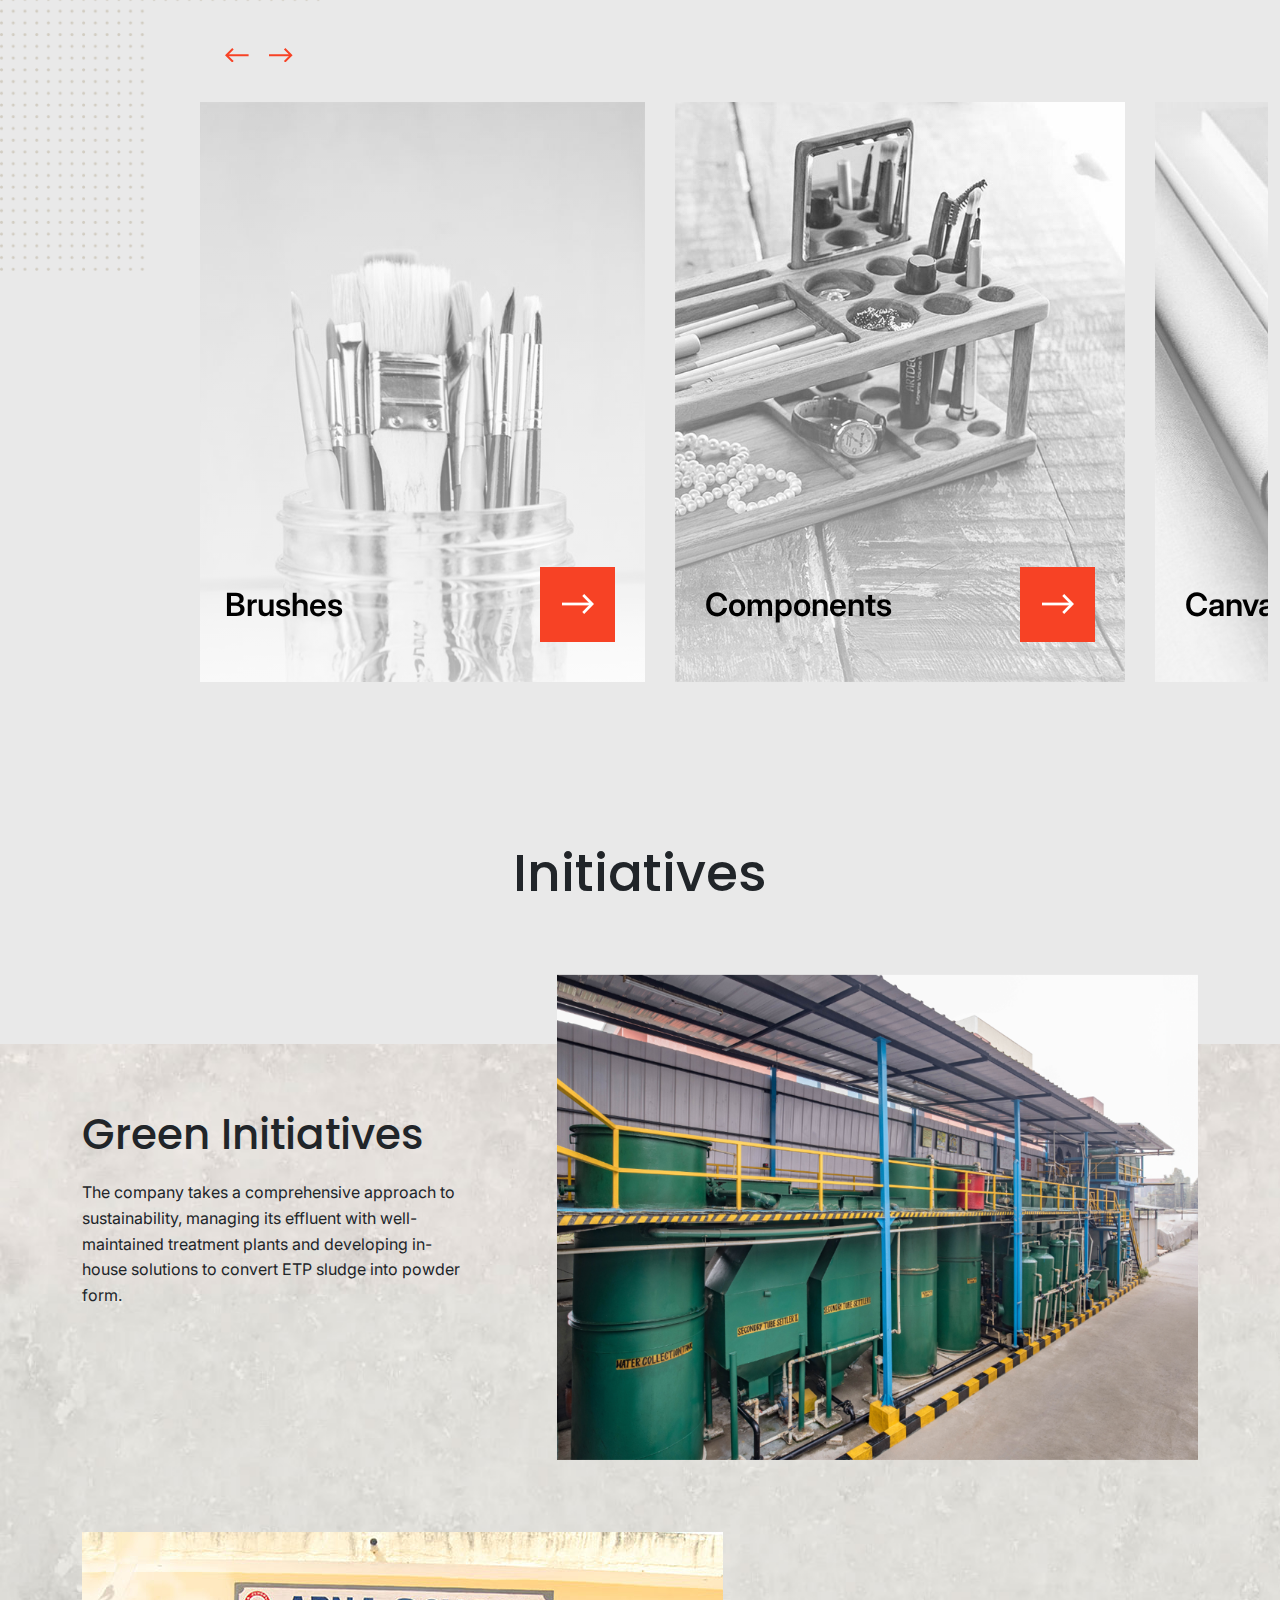
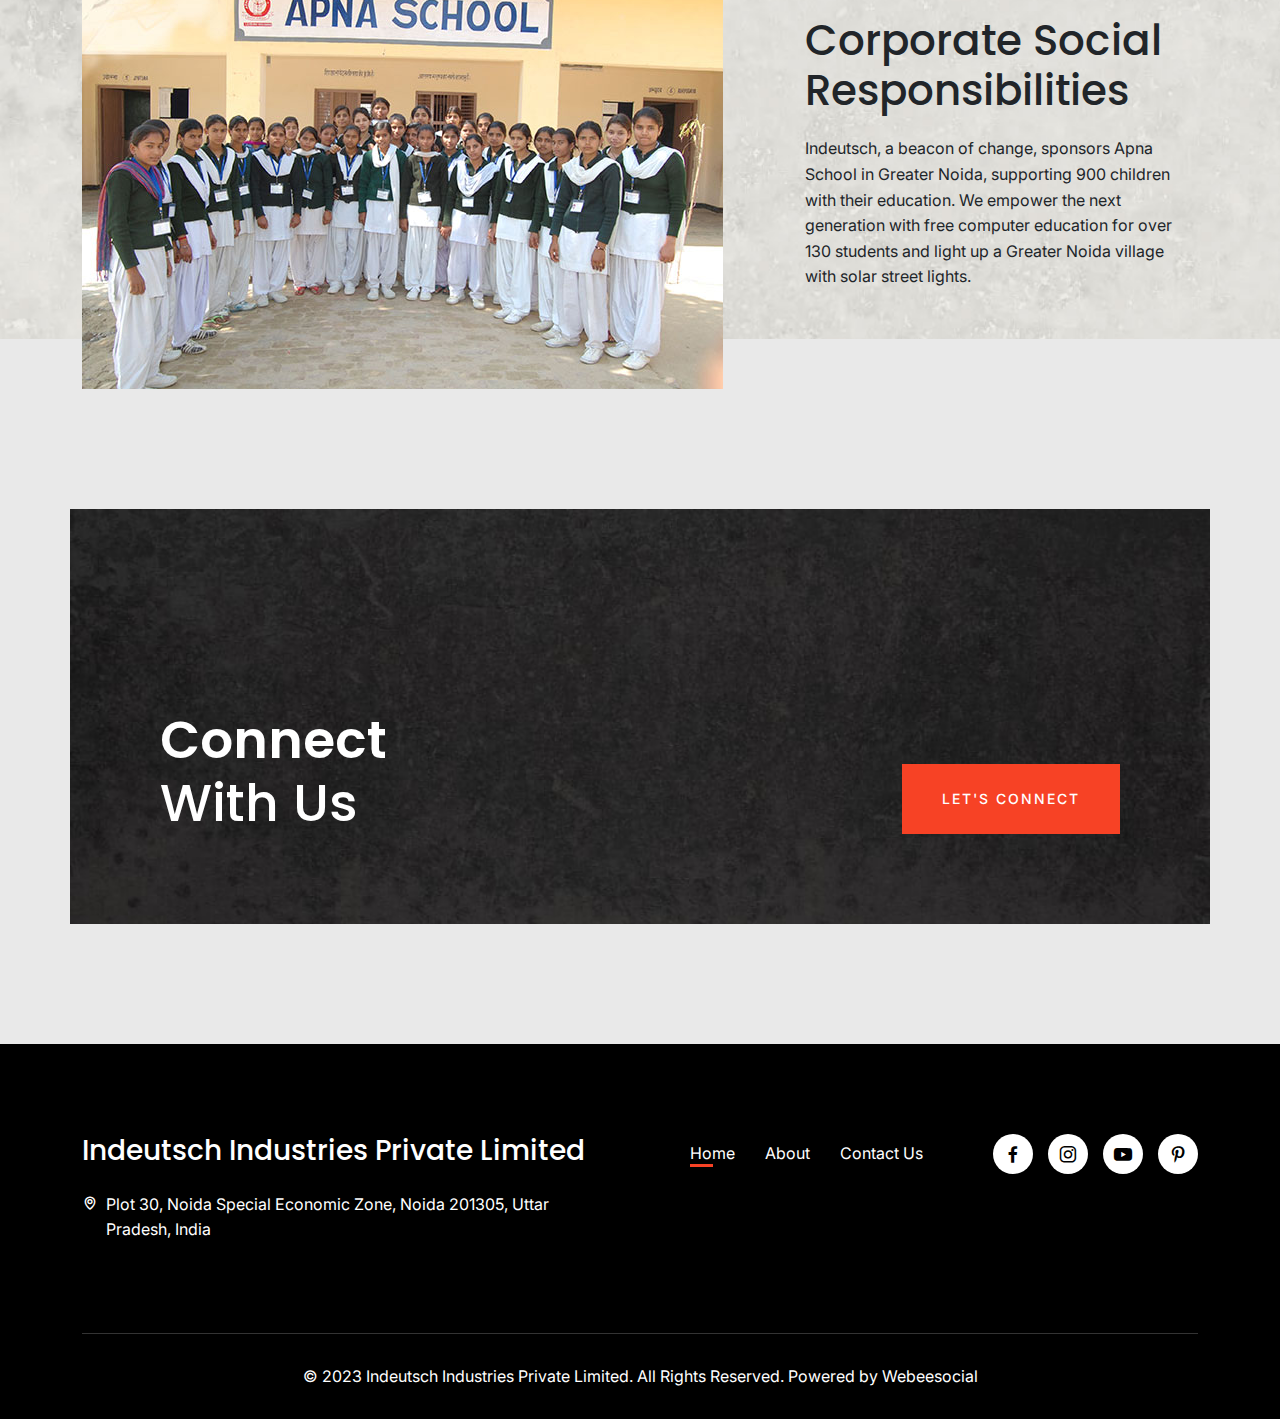
==== commit cd5d8a70: "new page are done and all ppt changes are done" ====
--- a/index.html
+++ b/index.html
@@ -136,13 +136,12 @@
                             <ul>
                                 <li><a class="active" href="index.html">Home</a></li>
                                 <li><a href="about.html">About Us</a></li>
-                                <li class="site-dropdown"><a href="#">Products <span class="bx bx-chevron-down"></span></a>
+                                <li class="site-dropdown"><a href="javascript:void(0)">Products <span class="bx bx-chevron-down"></span></a>
                                     <div class="site-submenu">
                                        <ul>
                                         <li><a href="brushes.html">Brushes</a></li>
                                         <li><a href="components.html">Components</a></li>
-                                        <li><a href="artistcanvas.html">Artist Canvas</a></li>
-                                        <li><a href="printingcanvas.html">Printing Canvas</a></li>
+                                        <li><a href="canvas.html">Canvas</a></li>
                                         <li><a href="artaccessories.html">Art Accessories</a></li>
                                        </ul>
                                     </div>
@@ -191,7 +190,7 @@
                             <div class="overview-sec-img">
                                 <div class="overview-sec-img-profile">
                                     <figure class="mb-0">
-                                        <img src="assets/images/overview_profile2.jpg" class="overview-cover" alt="Image">
+                                        <img src="assets/images/about-us.jpg" class="overview-cover" alt="Image">
                                     </figure>
                                 </div>
                                 <div class="overview-sec-bg-overlay"></div>
@@ -388,16 +387,44 @@
                                                     </div>
                                                     <div class="col-md-1"></div>
                                                     <div class="col-md-5 text-md-end">
+                                                        <img src="assets/images/inception-1.jpg" alt="Indeutsch | Story Image">
+                                                    </div>
+                                                </div>
+                                            </div>
+                                            <!-- 1989 -->
+                                            <div class="swiper-slide">
+                                                <div class="row align-items-center">
+                                                    <div class="col-md-6">
+                                                        <div class="story-slider-content ps-lg-3 text-center text-md-start">
+                                                            <h3 class="ps-md-3">Manufacturing of aluminium ferrules</h3>
+                                                        </div>
+                                                    </div>
+                                                    <div class="col-md-1"></div>
+                                                    <div class="col-md-5 text-md-end">
+                                                        <img src="assets/images/aluminum.png" alt="Indeutsch | Story Image">
+                                                    </div>
+                                                </div>
+                                            </div>
+                                            <!-- 1991 -->
+                                            <div class="swiper-slide">
+                                                <div class="row align-items-center">
+                                                    <div class="col-md-6">
+                                                        <div class="story-slider-content ps-lg-3 text-center text-md-start">
+                                                            <h3 class="ps-md-3">Manufacturing of brass ferrules</h3>
+                                                        </div>
+                                                    </div>
+                                                    <div class="col-md-1"></div>
+                                                    <div class="col-md-5 text-md-end">
                                                         <img src="assets/images/story_year.jpg" alt="Indeutsch | Story Image">
                                                     </div>
                                                 </div>
                                             </div>
-                                            <!-- 1989 -->
-                                            <div class="swiper-slide">
-                                                <div class="row align-items-center">
-                                                    <div class="col-md-6">
-                                                        <div class="story-slider-content ps-lg-3 text-center text-md-start">
-                                                            <h3 class="ps-md-3">Manufacturing of aluminium ferrules</h3>
+                                            <!-- 1993 -->
+                                            <div class="swiper-slide">
+                                                <div class="row align-items-center">
+                                                    <div class="col-md-6">
+                                                        <div class="story-slider-content ps-lg-3 text-center text-md-start">
+                                                            <h3 class="ps-md-3">Manufacturing of school brushes</h3>
                                                         </div>
                                                     </div>
                                                     <div class="col-md-1"></div>
@@ -406,12 +433,12 @@
                                                     </div>
                                                 </div>
                                             </div>
-                                            <!-- 1991 -->
-                                            <div class="swiper-slide">
-                                                <div class="row align-items-center">
-                                                    <div class="col-md-6">
-                                                        <div class="story-slider-content ps-lg-3 text-center text-md-start">
-                                                            <h3 class="ps-md-3">Manufacturing of brass ferrules</h3>
+                                            <!-- 1995 -->
+                                            <div class="swiper-slide">
+                                                <div class="row align-items-center">
+                                                    <div class="col-md-6">
+                                                        <div class="story-slider-content ps-lg-3 text-center text-md-start">
+                                                            <h3 class="ps-md-3">Manufacturing of artist brushes</h3>
                                                         </div>
                                                     </div>
                                                     <div class="col-md-1"></div>
@@ -420,34 +447,6 @@
                                                     </div>
                                                 </div>
                                             </div>
-                                            <!-- 1993 -->
-                                            <div class="swiper-slide">
-                                                <div class="row align-items-center">
-                                                    <div class="col-md-6">
-                                                        <div class="story-slider-content ps-lg-3 text-center text-md-start">
-                                                            <h3 class="ps-md-3">Manufacturing of school brushes</h3>
-                                                        </div>
-                                                    </div>
-                                                    <div class="col-md-1"></div>
-                                                    <div class="col-md-5 text-md-end">
-                                                        <img src="assets/images/story_year.jpg" alt="Indeutsch | Story Image">
-                                                    </div>
-                                                </div>
-                                            </div>
-                                            <!-- 1995 -->
-                                            <div class="swiper-slide">
-                                                <div class="row align-items-center">
-                                                    <div class="col-md-6">
-                                                        <div class="story-slider-content ps-lg-3 text-center text-md-start">
-                                                            <h3 class="ps-md-3">Manufacturing of artist brushes</h3>
-                                                        </div>
-                                                    </div>
-                                                    <div class="col-md-1"></div>
-                                                    <div class="col-md-5 text-md-end">
-                                                        <img src="assets/images/story_year.jpg" alt="Indeutsch | Story Image">
-                                                    </div>
-                                                </div>
-                                            </div>
                                             <!-- 1997 -->
                                             <div class="swiper-slide">
                                                 <div class="row align-items-center">
@@ -458,7 +457,7 @@
                                                     </div>
                                                     <div class="col-md-1"></div>
                                                     <div class="col-md-5 text-md-end">
-                                                        <img src="assets/images/story_year.jpg" alt="Indeutsch | Story Image">
+                                                        <img src="assets/images/cosmetic-brushes.jpg" alt="Indeutsch | Story Image">
                                                     </div>
                                                 </div>
                                             </div>
@@ -476,7 +475,7 @@
                                                     </div>
                                                     <div class="col-md-1"></div>
                                                     <div class="col-md-5 text-md-end">
-                                                        <img src="assets/images/story_year.jpg" alt="Indeutsch | Story Image">
+                                                        <img src="assets/images/canva-product.jpg" alt="Indeutsch | Story Image">
                                                     </div>
                                                 </div>
                                             </div>
@@ -490,7 +489,7 @@
                                                     </div>
                                                     <div class="col-md-1"></div>
                                                     <div class="col-md-5 text-md-end">
-                                                        <img src="assets/images/story_year.jpg" alt="Indeutsch | Story Image">
+                                                        <img src="assets/images/interlocked-artist.jpg" alt="Indeutsch | Story Image">
                                                     </div>
                                                 </div>
                                             </div>
@@ -536,7 +535,7 @@
                                                     </div>
                                                     <div class="col-md-1"></div>
                                                     <div class="col-md-5 text-md-end">
-                                                        <img src="assets/images/story_year.jpg" alt="Indeutsch | Story Image">
+                                                        <img src="assets/images/bags.png" alt="Indeutsch | Story Image">
                                                     </div>
                                                 </div>
                                             </div>
@@ -550,7 +549,7 @@
                                                     </div>
                                                     <div class="col-md-1"></div>
                                                     <div class="col-md-5 text-md-end">
-                                                        <img src="assets/images/story_year.jpg" alt="Indeutsch | Story Image">
+                                                        <img src="assets/images/laboratory.jpg" alt="Indeutsch | Story Image">
                                                     </div>
                                                 </div>
                                             </div>
@@ -564,7 +563,7 @@
                                                     </div>
                                                     <div class="col-md-1"></div>
                                                     <div class="col-md-5 text-md-end">
-                                                        <img src="assets/images/story_year.jpg" alt="Indeutsch | Story Image">
+                                                        <img src="assets/images/painting-knives.jpg" alt="Indeutsch | Story Image">
                                                     </div>
                                                 </div>
                                             </div>
@@ -591,13 +590,12 @@
                                                             <ul class="list-style list-style-none list-style-spacing_0 mt-4">
                                                                 <li class="font-size-md">Manufacturing of metal components for Cosmetic industry</li>
                                                                 <li class="font-size-md">Manufacturing of wooden components for home furnishing industry</li>
-                                                                <li class="font-size-md">Manufacturing of Brush Wraps, Tote Bags & wooden easels</li>
                                                             </ul>
                                                         </div>
                                                     </div>
                                                     <div class="col-md-1"></div>
                                                     <div class="col-md-5 text-md-end">
-                                                        <img src="assets/images/story_year.jpg" alt="Indeutsch | Story Image">
+                                                        <img src="assets/images/achivement.jpg" alt="Indeutsch | Story Image">
                                                     </div>
                                                 </div>
                                             </div>
@@ -708,14 +706,14 @@
                 </div>
                 <div class="init_sec">
                     <div class="container">
-                        <div class="row align-items-center">
+                        <div class="row align-items-center pb-5">
                             <div class="col-md-5 spacing-r-md-70" data-scroll data-scroll-speed="1">
                                 <h3 class="title-wrap-20">Green Initiatives</h3>
                                 <p>The company takes a comprehensive approach to sustainability, managing its effluent with well-maintained treatment plants and developing in-house solutions to convert ETP sludge into powder form.</p>
                             </div>
                             <div class="col-md-7">
                                 <div data-scroll data-scroll-speed="1">
-                                    <img src="./assets/images/green-iniative.jpg" alt="corporate"/>
+                                    <img src="./assets/images/green-iniative-1.jpg" alt="green"/>
                                 </div>
                             </div>
                         </div>
--- a/assets/css/style.css
+++ b/assets/css/style.css
@@ -126,7 +126,7 @@
   color: #2B2B2E;
 }
 a:hover {
-  text-decoration: underline;
+  text-decoration: none;
   color: #F74225;
 }
 
@@ -149,7 +149,10 @@
   opacity: 0.5;
 }
 
-/* ----- Smooth Scroll ----- */
+.text-dark {
+  color: #000;
+}
+
 /* ----- Form Elements ----- */
 input[type=text], input[type=email], input[type=search], input[type=password], input[type=number], input[type=date] {
   width: 420px;
@@ -1171,6 +1174,17 @@
 }
 .navbar .site-submenu ul li a {
   color: #000 !important;
+}
+.navbar .site-submenu ul li a:hover, .navbar .site-submenu ul li a.active {
+  text-decoration: none;
+  color: #F74225 !important;
+}
+.navbar .site-submenu ul li a:hover:before, .navbar .site-submenu ul li a.active:before {
+  background: transparent;
+}
+.navbar .site-submenu ul li a:after {
+  content: "";
+  background: transparent;
 }
 .navbar .site-submenu-open {
   display: block;
@@ -2255,11 +2269,31 @@
   width: 100%;
 }
 .initiatives-content {
-  padding: 20px;
+  padding: 40px 20px;
   text-align: center;
 }
 .initiatives-read-more .btn-secondary {
   width: 250px !important;
+}
+.initiatives-post-content {
+  padding: 15px 0 0 0;
+}
+.initiatives-recent-list li a {
+  font-size: 20px;
+  line-height: 30px;
+  padding-top: 15px;
+}
+.initiatives-recent-title {
+  position: relative;
+}
+.initiatives-recent-title::after {
+  content: "";
+  position: absolute;
+  background-color: #F74225;
+  width: 100px;
+  height: 3px;
+  left: 0;
+  bottom: -4px;
 }
 
 /* ----- Footer Connect ----- */
